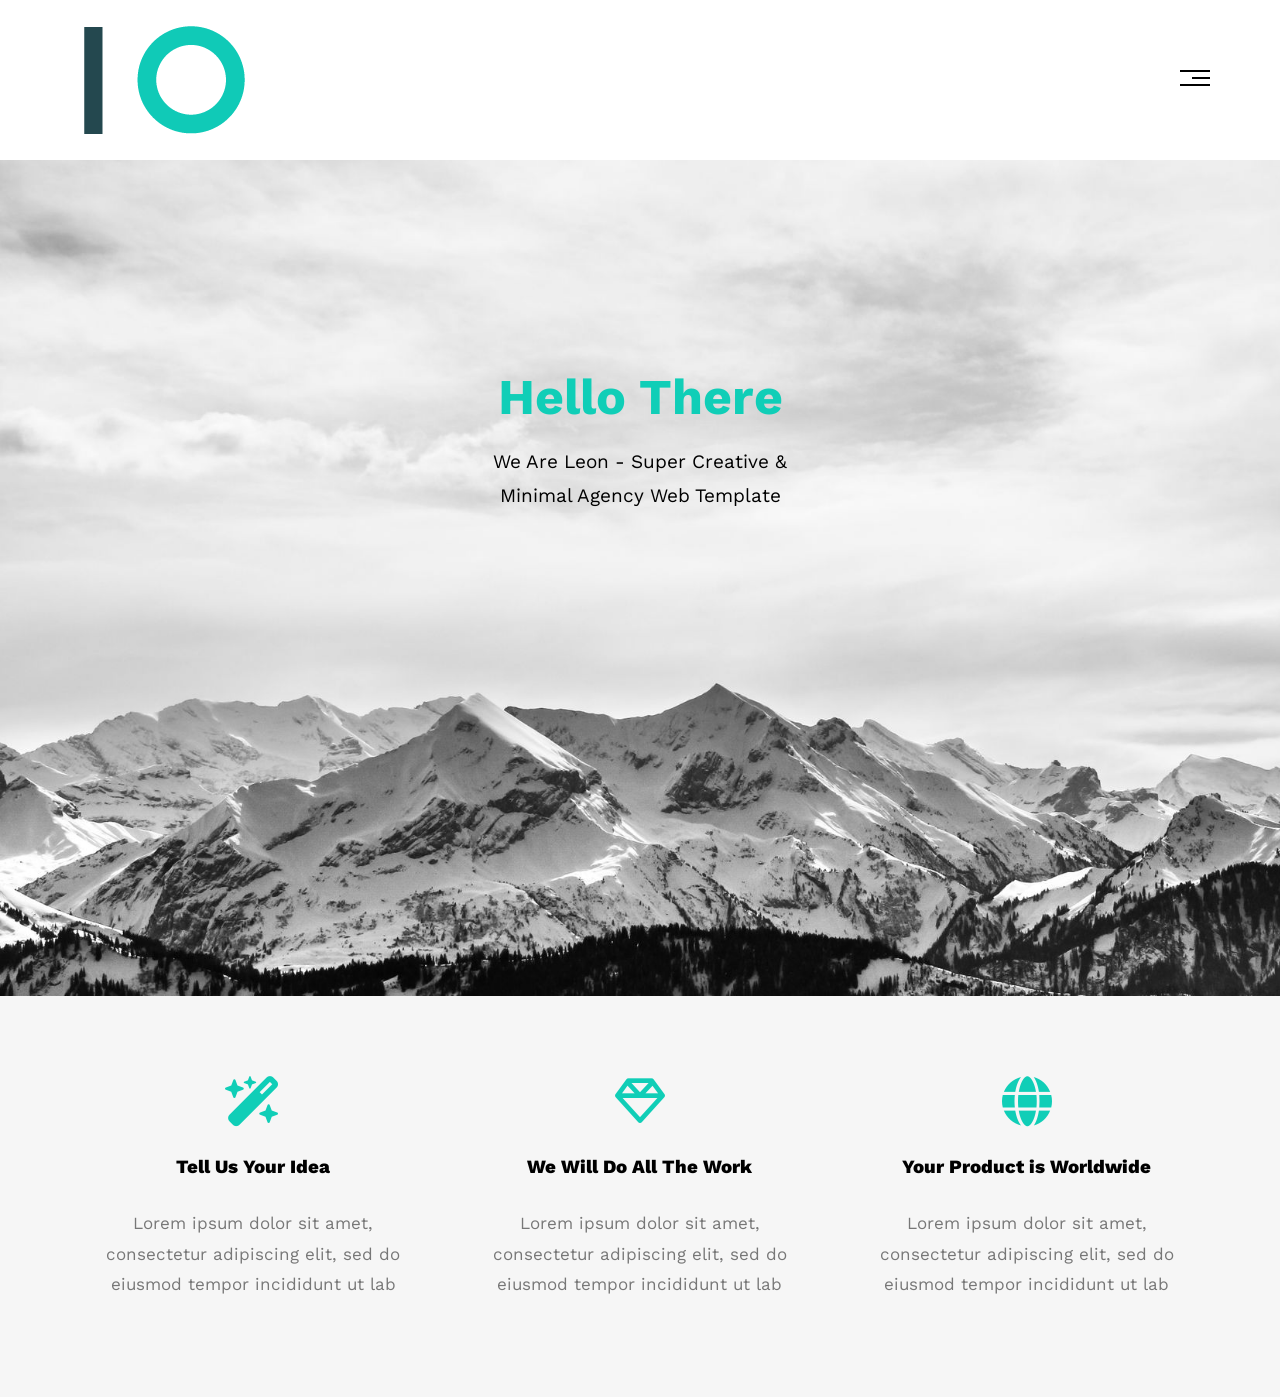
==== index.html @ c34047a3 "Add features" ====
<!DOCTYPE html>
<html lang="en">
<head>
    <meta charset="UTF-8">
    <meta name="viewport" content="width=device-width, initial-scale=1.0">
    <title>leno Template one </title>
    <!--* Main Template css -->
    <link rel="stylesheet" href="css/main.css">
    <!--* Render all elements normalize -->
    <link rel="stylesheet" href="css/normalize.css">
<!-- *  google font -->
    <link rel="preconnect" href="https://fonts.googleapis.com">
    <link rel="preconnect" href="https://fonts.gstatic.com" crossorigin>
    <link href="https://fonts.googleapis.com/css2?family=Work+Sans:ital,wght@0,100..900;1,100..900&display=swap"
        rel="stylesheet">
        <!-- *font awesome library -->
        <!-- <link rel="stylesheet" href="https://ka-f.webawesome.com/webawesome@3.8.0/styles/utilities.css"> -->
        <link rel="stylesheet" href="https://cdnjs.cloudflare.com/ajax/libs/font-awesome/6.5.1/css/all.min.css"
            integrity="sha512-DTOQO9RWCH3ppGqcWaEA1BIZOC6xxalwEsw9c2QQeAIftl+Vegovlnee1c9QX4TctnWMn13TZye+giMm8e2LwA=="
            crossorigin="anonymous" referrerpolicy="no-referrer" />


</head>
<body>
<!--! start header -->
<div class="header">
    <div class="container">
        <img class="logo" src="css/images/logo.png" alt="" >
        <div class="links">
            <span class="icon">
            <span></span>
            <span></span>
            <span></span>
        </span>
        <ul>
            <li><a href="#services">Services</a></li>
            <li><a href="#portfolio">portfolio</a></li>
            <li><a href="#about">About</a></li>
            <li><a href="#contact">Contact</a></li>
        </ul>
        </div>
    </div>
</div>
<!--! end header -->
<!--* start landing section -->
<div class="landing">
    <div class="intro-text">
            <h1>hello there</h1>
            <p>We are Leon - Super Creative & Minimal Agency Web Template</p>
        </div>
    </div>
<!--*end landing section -->
<!--*Start Features -->
<div class="features">
    <div class="container">
    <div class="feat">
        <i class="fa-solid fa-wand-magic-sparkles"></i>
        <h3>Tell Us Your Idea</h3>
        <p>Lorem ipsum dolor sit amet, consectetur adipiscing elit, sed do eiusmod tempor incididunt ut lab</p>
    </div>
    <div class="feat">
        <i class="fa-regular fa-gem"></i>
        <h3>We Will Do All The Work</h3>
        <p>Lorem ipsum dolor sit amet, consectetur adipiscing elit, sed do eiusmod tempor incididunt ut lab</p>
    </div>
    <div class="feat">
        <i class="fa-solid fa-globe"></i>
        <h3>Your Product is Worldwide</h3>
        <p>Lorem ipsum dolor sit amet, consectetur adipiscing elit, sed do eiusmod tempor incididunt ut lab</p>
    </div>
    </div>
</div>

<!--*End Features -->
</body>
</html>
---- css/main.css ----
/** start variables */
:root{
    --main-color: #10ceb7;
}
/** end variables */
/** start global rules */
*{
    -webkit-box-sizing: border-box;
    -moz-box-sizing: border-box;
    box-sizing: border-box;
/* start */
}
body {
    font-family: 'Work Sans', sans-serif;
}

.parent{ background-color: #f0f0f0;}

.container{
    padding-left: 15px;
    padding-right: 15px;
    margin-right: auto;
    margin-left: auto;
}
 /** Small devices  */
@media (min-width: 576px) {
    .container{
        width: 560px;
    }
}
/** Small */
@media (min-width: 768px) {
    .container {
        width: 750px;
    }
}
/* *Medium */
@media (min-width: 992px) {
    .container {
        width: 970px;
    }
}
/* *Large */
@media (min-width: 1200px) {
    .container {
        width: 1170px;}
}
/** end global rules */

/*! start header */
.header{
    padding: 20px 0;
}
.header .container{
    display: flex;
    justify-content: space-between;
    align-items: center;
}
header .logo{
    width: 60px;
    
}
.header .links{
    position: relative;
}
.header .links:hover .icon span:nth-child(2) {
    width: 100%;
}
.header .links .icon {
    width: 30px;
    display: flex;
    flex-wrap: wrap;
    justify-content: flex-end;
    
}
.header .links .icon span{
    background-color: black;
    margin-bottom: 5px;
    height: 2px;
}
.header .links .icon span:first-child {
    width: 100%;
}
.header .links .icon span:nth-child(2) {
    width: 60%;
    transition:0.3s;
    -webkit-transition:0.3s;
    -moz-transition:0.3s;
    -ms-transition:0.3s;
    -o-transition:0.3s;
}
.header .links .icon span:last-child {
    width: 100%;
}
.header .links ul {
list-style: none;
    background: #f6f6f6;
    margin: 0;
    padding: 0;
    position: absolute;
    right: 0;
    min-width: 200px;
    top: calc(100% + 15px);
    display: none;
    z-index: 1;
}
.header .links:hover ul{
    display: block;
}
.header .links ul::before {
    content:"";
border-width: 10px;
border-style: solid;
border-color: transparent transparent #f6f6f6 transparent;
position: absolute;
top: -20px;
right: 5px;
}
.header .links ul a{
    display: block;
    padding: 15px;
    color: #333;
    text-decoration: none;
    transition: 0.3s;
    -webkit-transition: 0.3s;
    -moz-transition: 0.3s;
    -ms-transition: 0.3s;
    -o-transition: 0.3s;
}
.header .links ul a:hover{
    padding-left: 25px;
}
.header .links ul li:not(:last-child) {
    border-bottom: 1px solid #ddd;
}
/*! end header */
/** start landing section */
.landing{
    text-transform: capitalize;
    background-image: url("/css/images/landing1.jpg");
    background-size: cover;
    height: calc(100vh - 64px);
    /* position: relative; */
}
.landing .intro-text{
    position: absolute;
    top: 50%;
    left: 50%;
    transform: translate(-50%,-50%);
    text-align: center;
    width: 320px;
    max-width: 100%;
}
.landing .intro-text h1{
margin:0;
font-size: 50px;
font-weight: bold;
color: var(--main-color);
}
.landing .intro-text p{
    font-size: 19px;
    line-height: 1.8;
}
/** end landing section */

/** Start Features */
.features{
    padding-top: 60px;
    padding-bottom: 60px;
    background-color: #f6f6f6;
}
.features .container{
    display:grid;
    grid-template-columns: repeat(auto-fit, minmax(300px, 1fr));
    gap: 20px;
}
.features .feat{
    padding: 20px;
    text-align: center;
}
.features .feat i{
    font-size: 50px;
    color: var(--main-color);
}
.features .feat h3{
font-weight: 800;
margin: 30px 0;
}
.features .feat p{
    line-height: 1.8;
    color: #777;
    font-size: 17px;
}
/** end Features */
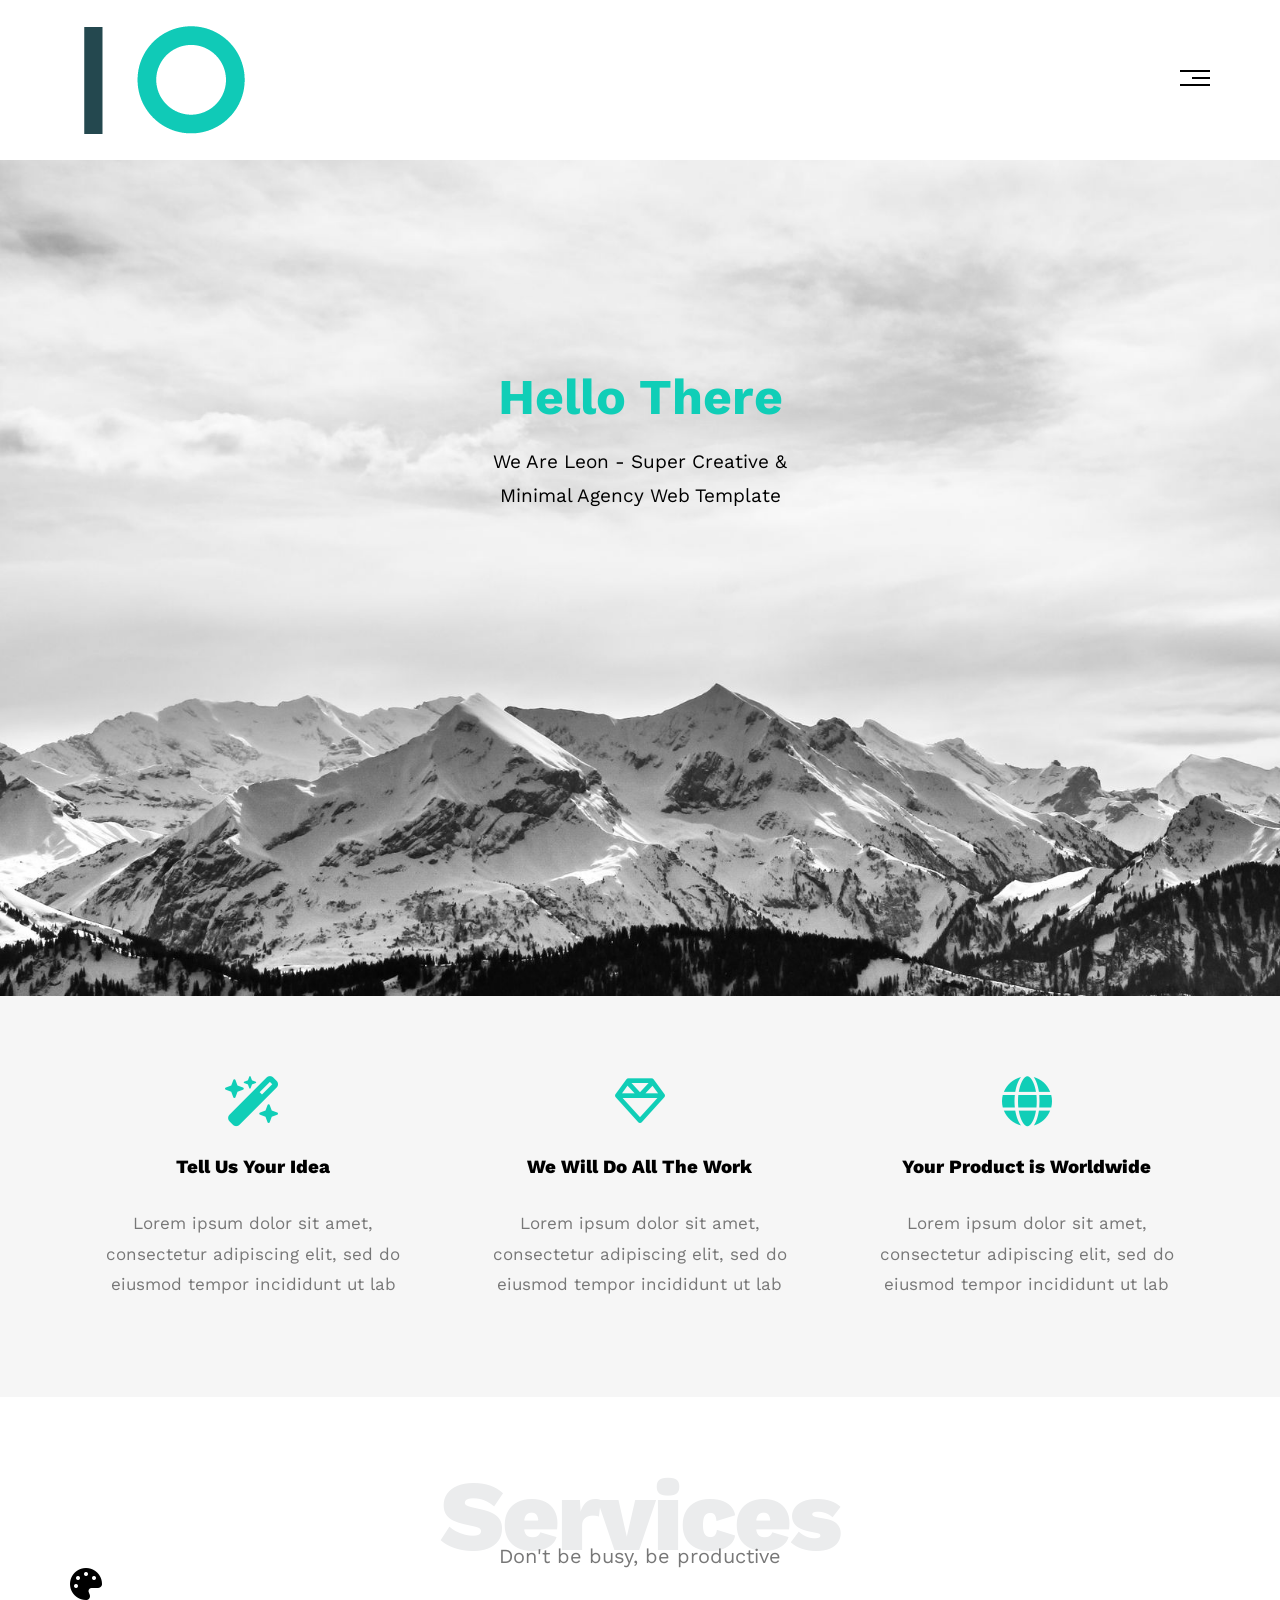
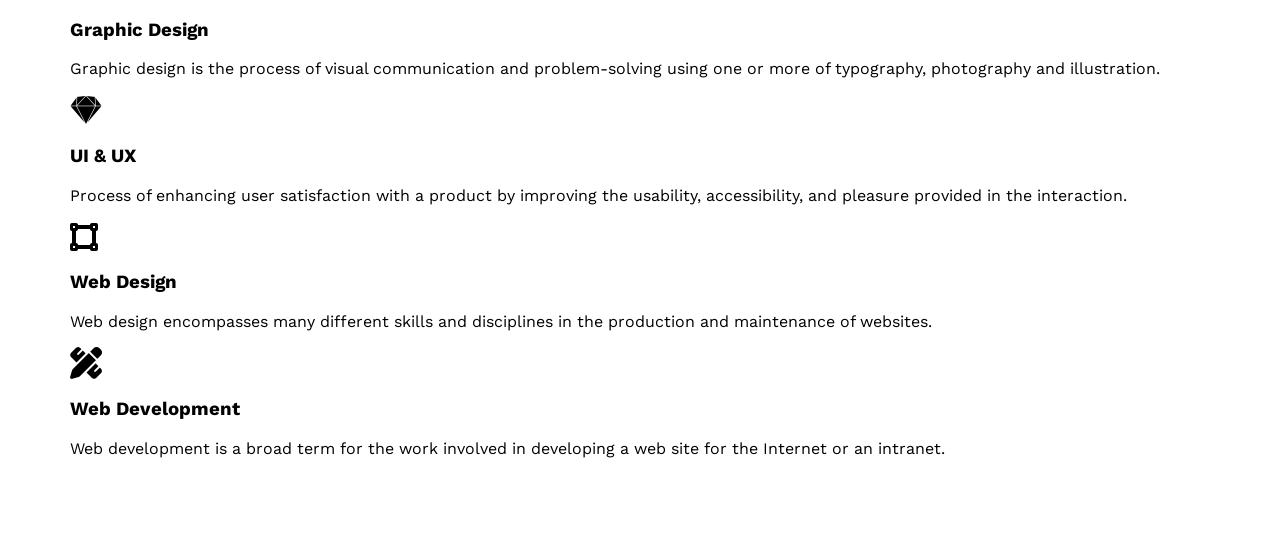
==== commit 1db084b9: "Add services" ====
--- a/index.html
+++ b/index.html
@@ -70,7 +70,69 @@
     </div>
     </div>
 </div>
-
 <!--*End Features -->
+<!-- *start services -->
+ <div class="services">
+    <div class="container">
+        <h2 class="special-heading">Services</h2>
+        <p>Don't be busy, be productive</p>
+        <div class="services-content">
+            <div class="col">
+<!-- Start Service -->
+<div class="srv">
+    <i class="fas fa-palette fa-2x"></i>
+    <div class="text">
+        <h3>Graphic Design</h3>
+        <p>
+            Graphic design is the process of visual communication and problem-solving using one or more of
+            typography, photography and illustration.
+        </p>
+    </div>
+</div>
+<div class="srv">
+    <i class="fab fa-sketch fa-2x"></i>
+    <div class="text">
+        <h3>UI & UX</h3>
+        <p>
+            Process of enhancing user satisfaction with a product by improving the usability, accessibility, and
+            pleasure provided in the interaction.
+        </p>
+    </div>
+</div>
+<!-- End Service -->
+</div>
+<div class="col">
+    <!-- Start Services -->
+    <div class="srv">
+        <i class="fas fa-vector-square fa-2x"></i>
+        <div class="text">
+            <h3>Web Design</h3>
+            <p>
+                Web design encompasses many different skills and disciplines in the production and maintenance of
+                websites.
+            </p>
+        </div>
+    </div>
+    <div class="srv">
+        <i class="fas fa-pencil-ruler fa-2x"></i>
+        <div class="text">
+            <h3>Web Development</h3>
+            <p>
+                Web development is a broad term for the work involved in developing a web site for the Internet or an
+                intranet.
+            </p>
+        </div>
+    </div>
+    <!-- End Services -->
+</div>
+<div class="col">
+    <div class="image image-column">
+        <img decoding="async" src="" alt="" />
+    </div>
+</div>
+</div>
+</div>
+</div>
+<!-- End Services -->
 </body>
 </html>
--- a/css/main.css
+++ b/css/main.css
@@ -134,6 +134,22 @@
     border-bottom: 1px solid #ddd;
 }
 /*! end header */
+/** start components */
+.special-heading{
+color: #ebeced;
+font-size: 100px;
+text-align: center;
+font-weight: 800;
+letter-spacing: -3px;
+margin: 0;  
+}
+.special-heading + p {
+margin:-30px 0 0;
+font-size: 20px;
+text-align: center;
+color: #777;
+}
+/** end components */
 /** start landing section */
 .landing{
     text-transform: capitalize;
@@ -191,4 +207,10 @@
     color: #777;
     font-size: 17px;
 }
-/** end Features */+/** end Features */
+/** start Services */
+.services{
+    padding-top: 60px;
+    padding-bottom: 60px;
+}
+/** end Services */
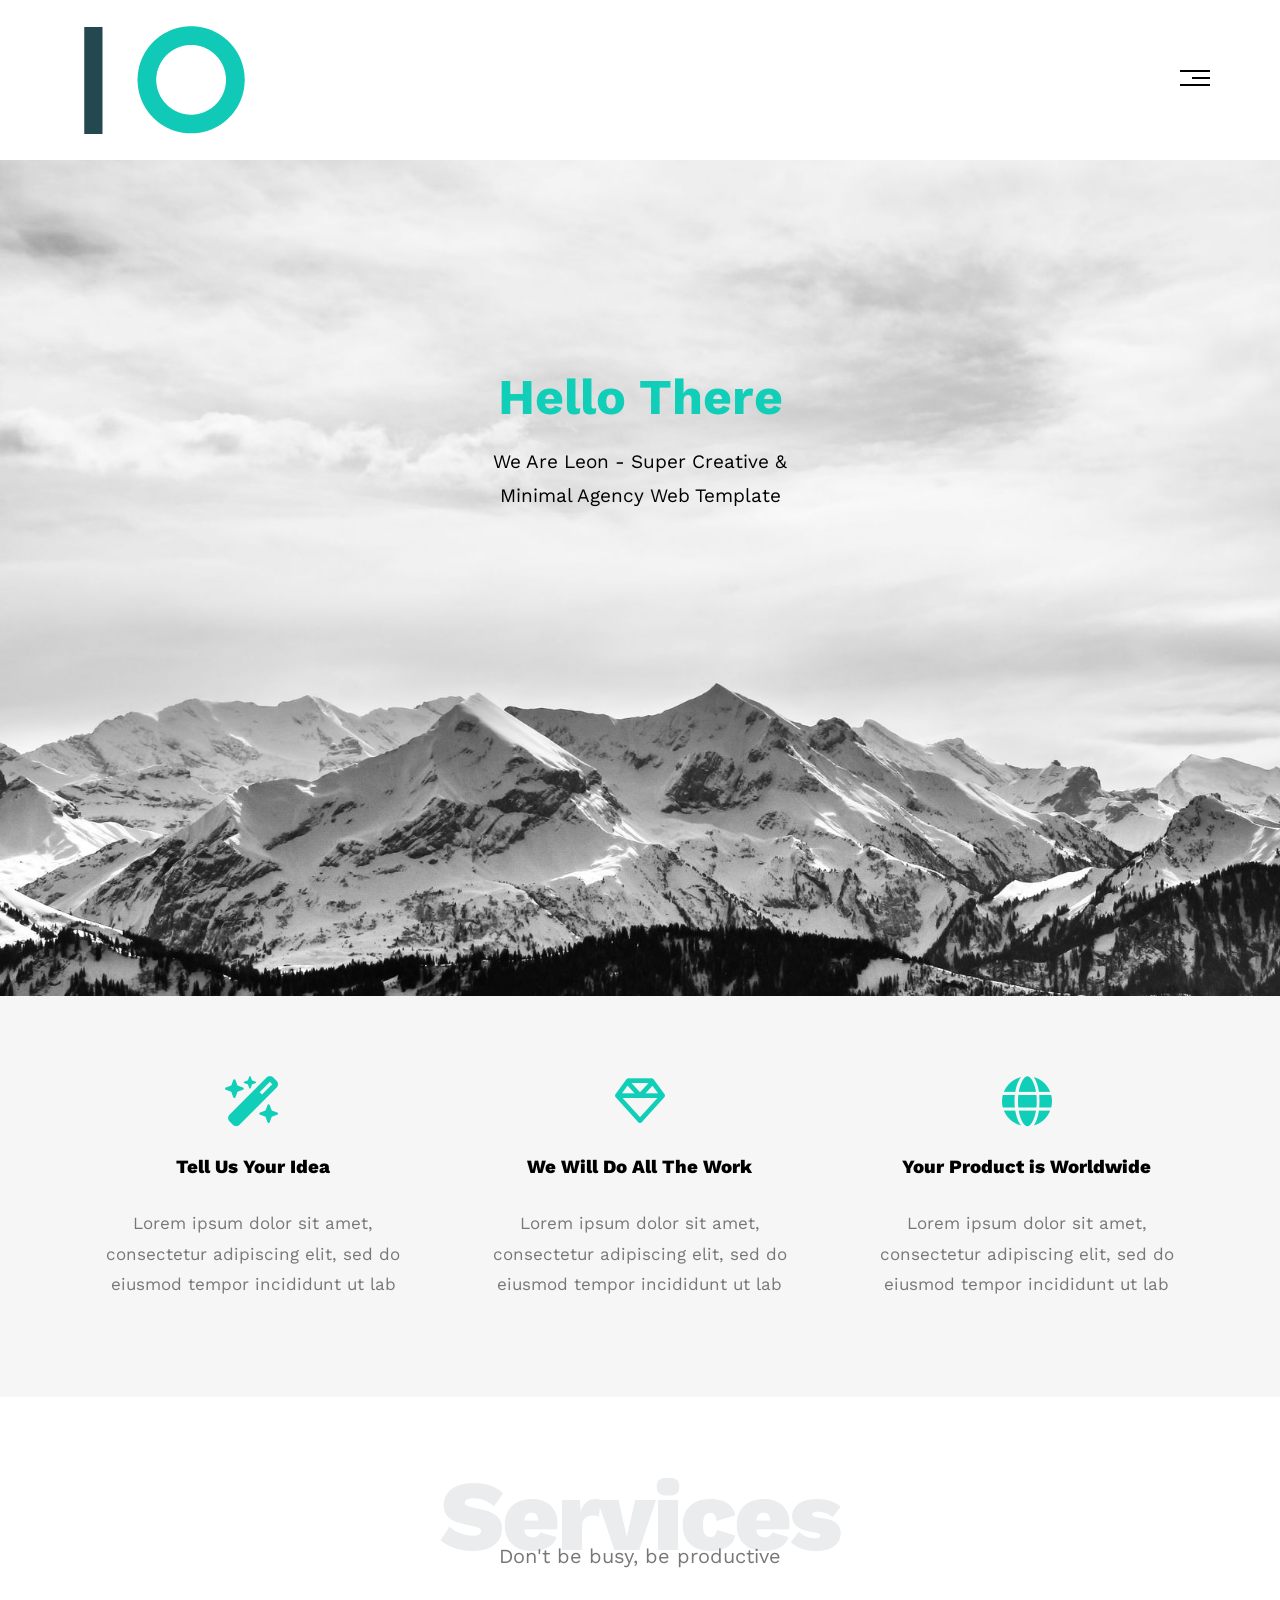
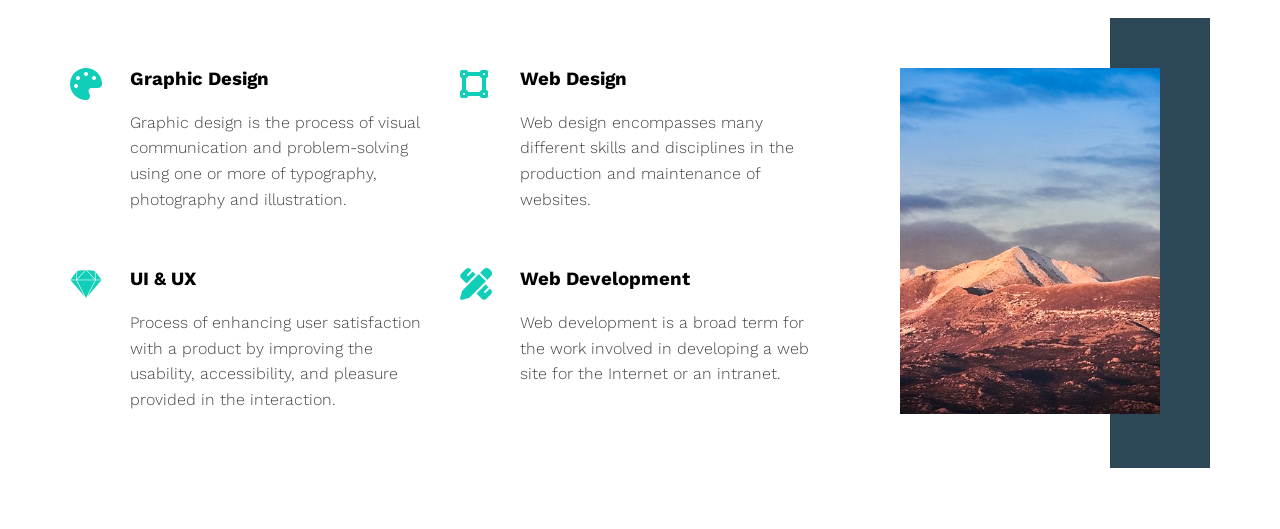
==== commit ebc02570: "services part 2" ====
--- a/index.html
+++ b/index.html
@@ -127,7 +127,7 @@
 </div>
 <div class="col">
     <div class="image image-column">
-        <img decoding="async" src="" alt="" />
+        <img decoding="async" src="css/images/services.jpg" alt="" />
     </div>
 </div>
 </div>
--- a/css/main.css
+++ b/css/main.css
@@ -1,6 +1,7 @@
 /** start variables */
 :root{
     --main-color: #10ceb7;
+    --second-color: #2c4755;
 }
 /** end variables */
 /** start global rules */
@@ -213,4 +214,57 @@
     padding-top: 60px;
     padding-bottom: 60px;
 }
+.services .services-content {
+    display: grid;
+    grid-template-columns: repeat(auto-fill, minmax(300px, 1fr));
+    grid-gap: 30px;
+    margin-top: 100px;
+}
+.services .services-content .srv {
+    display: flex;
+    margin-bottom: 40px;
+}
+@media (max-width: 767px) {
+    .services .services-content .srv {
+    flex-direction: column;
+    text-align: center;
+    }
+}
+.services .services-content .srv i {
+    color: var(--main-color);
+    flex-basis: 60px;
+}
+.services .services-content .srv .text {
+    flex: 1;
+}
+.services .services-content .srv .text h3 {
+    margin: 0 0 20px;
+}
+.services .services-content .srv .text p {
+    color: #444;
+    font-weight: 300;
+    line-height: 1.6;
+}
+.services .services-content .image {
+    text-align: center;
+    position: relative;
+}
+.services .services-content .image::before {
+    content: "";
+    background-color: var(--second-color);
+    width: 100px;
+    height: calc(100% + 100px);
+    top: -50px;
+    position: absolute;
+    right: 0;
+    z-index: -1;
+}
+.services .services-content .image img {
+    width: 260px;
+}
+@media (max-width: 1199px) {
+    .image-column {
+    display: none;
+    }
+}
 /** end Services */
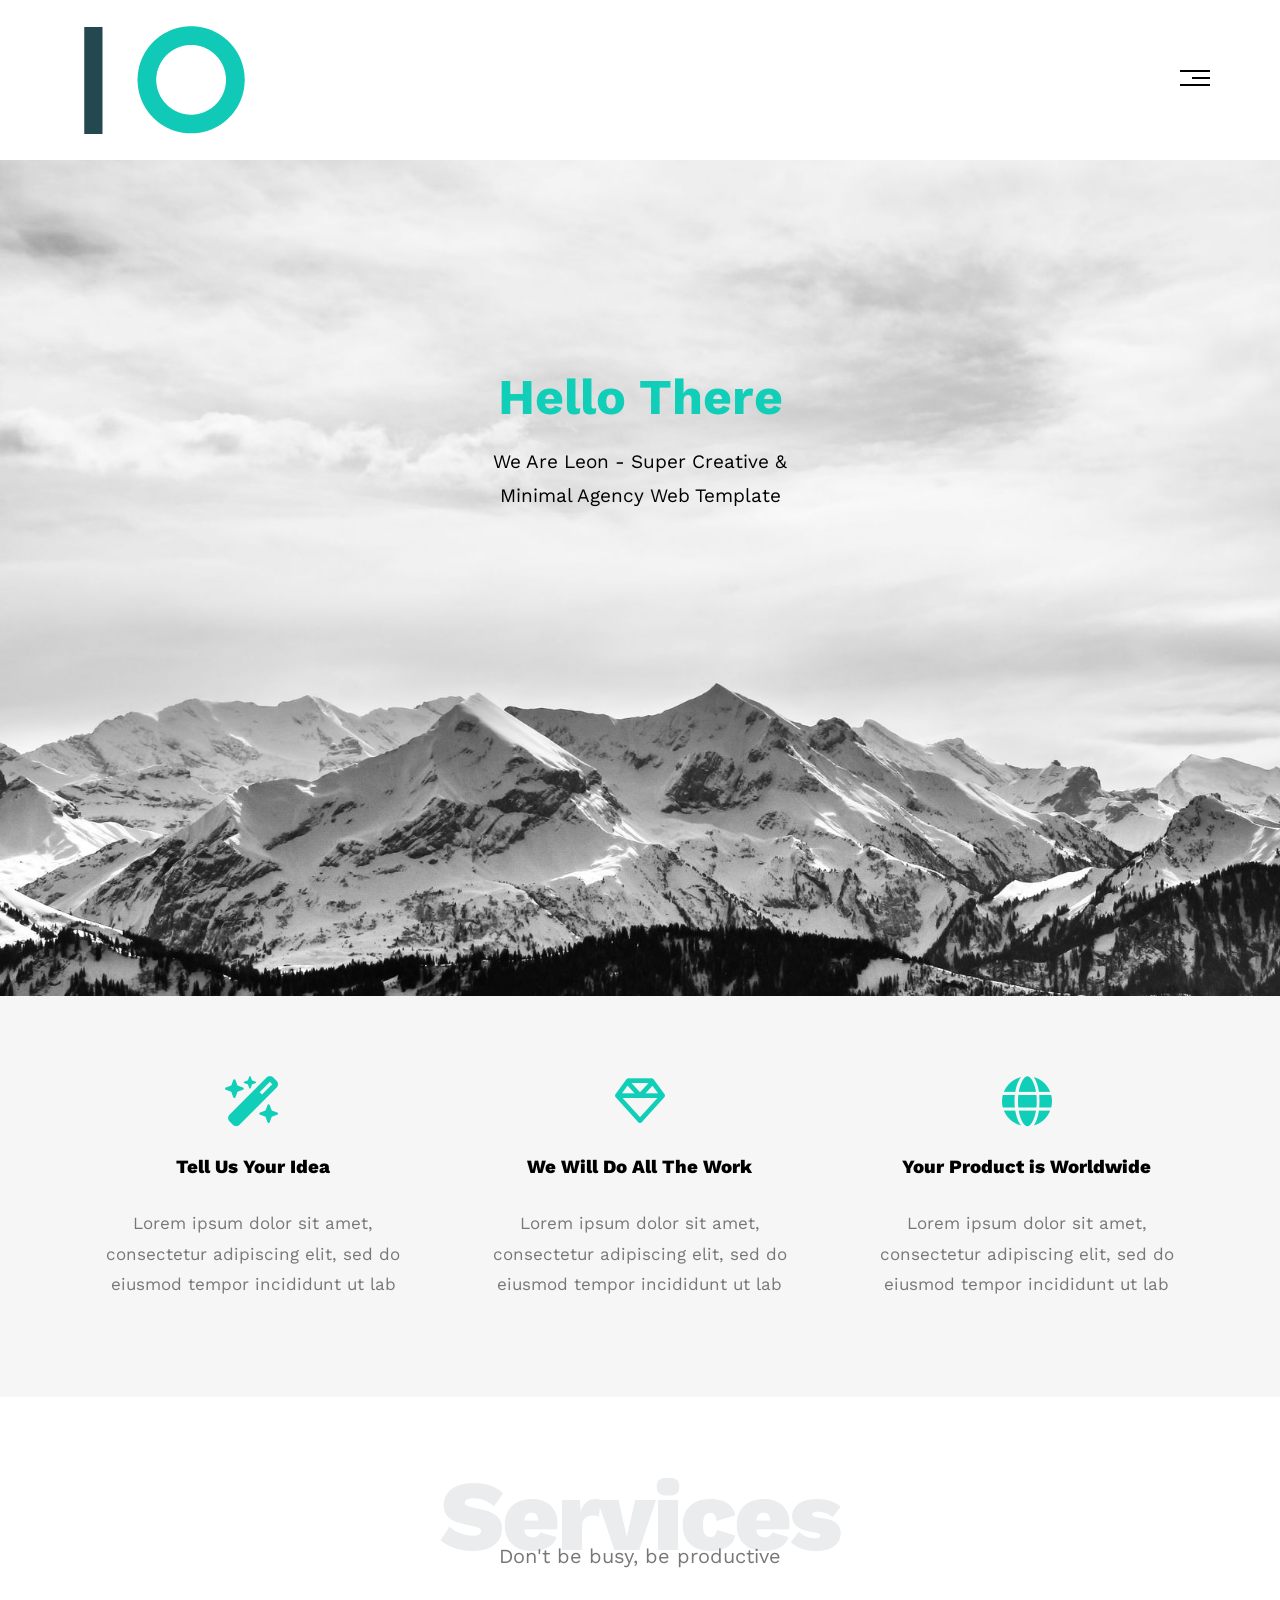
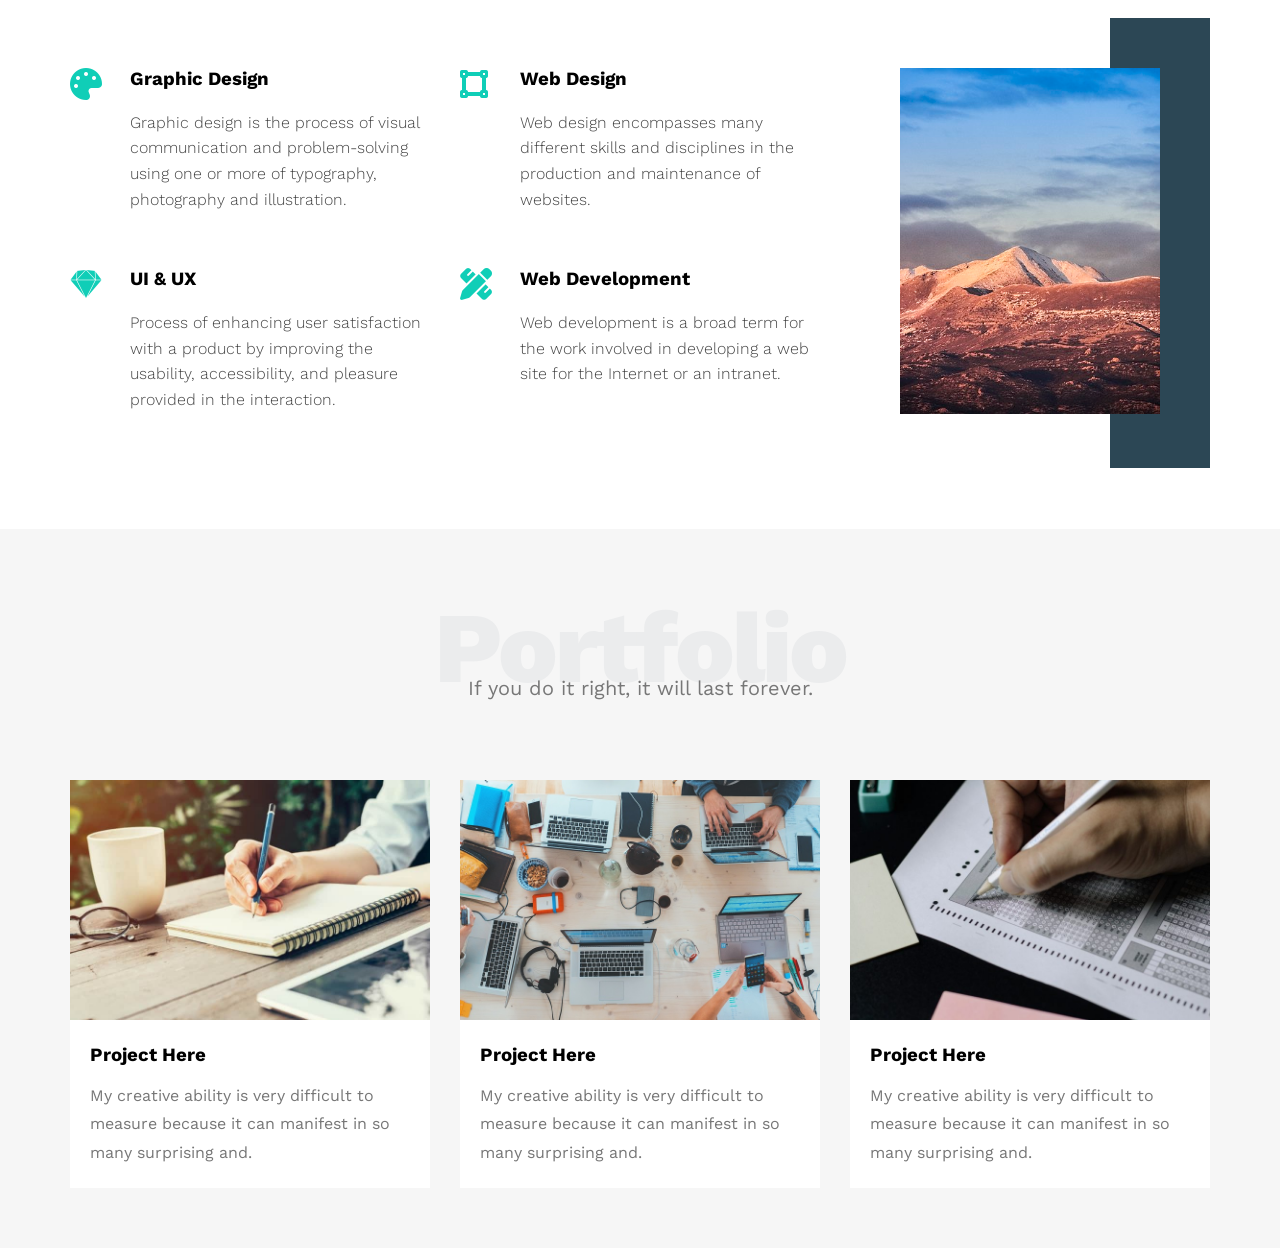
==== commit b47f074e: "Add Portfolio" ====
--- a/index.html
+++ b/index.html
@@ -72,7 +72,7 @@
 </div>
 <!--*End Features -->
 <!-- *start services -->
- <div class="services">
+    <div class="services">
     <div class="container">
         <h2 class="special-heading">Services</h2>
         <p>Don't be busy, be productive</p>
@@ -133,6 +133,42 @@
 </div>
 </div>
 </div>
-<!-- End Services -->
+<!--* End Services -->
+
+<!--* start portfolio -->
+<div class="portfolio" id="portfolio">
+    <div class="container">
+        <h2 class="special-heading">Portfolio</h2>
+        <p>If you do it right, it will last forever.</p>
+        <div class="portfolio-content">
+            <div class="card">
+                <img decoding="async" src="css/images/portfolio-1.jpg" alt="" />
+                <div class="info">
+                    <h3>Project Here</h3>
+                    <p>My creative ability is very difficult to measure because it can manifest in so many surprising
+                        and.</p>
+                </div>
+            </div>
+            <div class="card">
+                <img decoding="async" src="css/images/portfolio-2.jpg" alt="" />
+                <div class="info">
+                    <h3>Project Here</h3>
+                    <p>My creative ability is very difficult to measure because it can manifest in so many surprising
+                        and.</p>
+                </div>
+            </div>
+            <div class="card">
+                <img decoding="async" src="css/images/portfolio-3.jpg" alt="" />
+                <div class="info">
+                    <h3>Project Here</h3>
+                    <p>My creative ability is very difficult to measure because it can manifest in so many surprising
+                        and.</p>
+                </div>
+            </div>
+        </div>
+    </div>
+</div>
+<!--* End portfolio -->
+
 </body>
 </html>
--- a/css/main.css
+++ b/css/main.css
@@ -2,6 +2,8 @@
 :root{
     --main-color: #10ceb7;
     --second-color: #2c4755;
+    --second-padding: 60px;
+    --second-background: #f6f6f6;
 }
 /** end variables */
 /** start global rules */
@@ -182,9 +184,9 @@
 
 /** Start Features */
 .features{
-    padding-top: 60px;
-    padding-bottom: 60px;
-    background-color: #f6f6f6;
+    padding-top: var(--second-padding);
+    padding-bottom: var(--second-padding);
+    background-color: var(--second-background);
 }
 .features .container{
     display:grid;
@@ -211,8 +213,8 @@
 /** end Features */
 /** start Services */
 .services{
-    padding-top: 60px;
-    padding-bottom: 60px;
+    padding-top: var(--second-padding);
+    padding-bottom: var(--second-padding);
 }
 .services .services-content {
     display: grid;
@@ -267,4 +269,35 @@
     display: none;
     }
 }
-/** end Services */+/** end Services */
+
+/* *start Portfolio */
+.portfolio {
+    padding-top: var(--second-padding);
+    padding-bottom: var(--second-padding);
+    background-color: var(--second-background);
+}
+.portfolio .portfolio-content {
+    display: grid;
+    grid-template-columns: repeat(auto-fit, minmax(300px, 1fr));
+    gap: 30px;
+    margin-top: 80px;
+}
+.portfolio .card{
+    background-color:white;
+}
+.portfolio  .portfolio-content .card  img{
+    max-width: 100%;
+}
+.portfolio  .portfolio-content .card  .info{
+    padding: 20px;
+}
+.portfolio  .portfolio-content .card  .info h3{
+    margin: 0 ;
+}
+.portfolio  .portfolio-content .card  .info p{
+    color: #777;
+    line-height: 1.8;
+    margin-bottom: 0;
+}
+/* * end Portfolio */
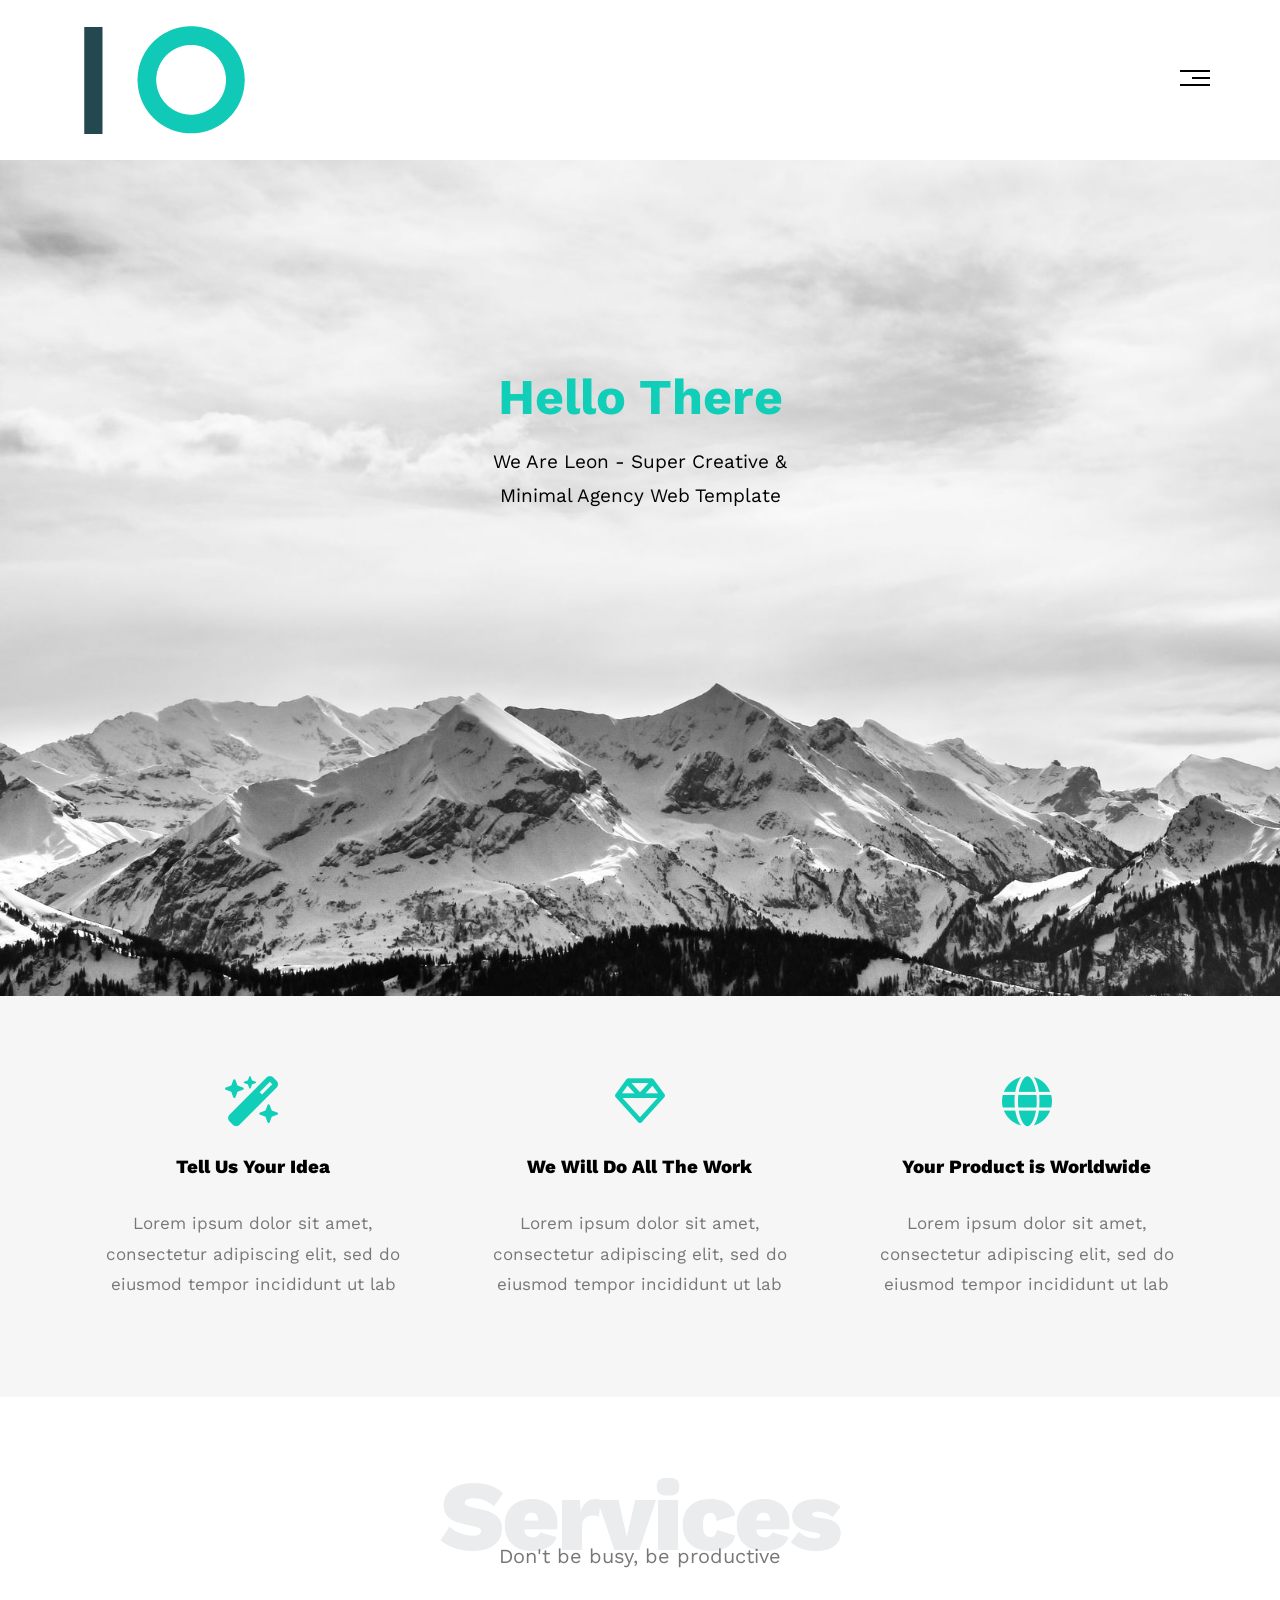
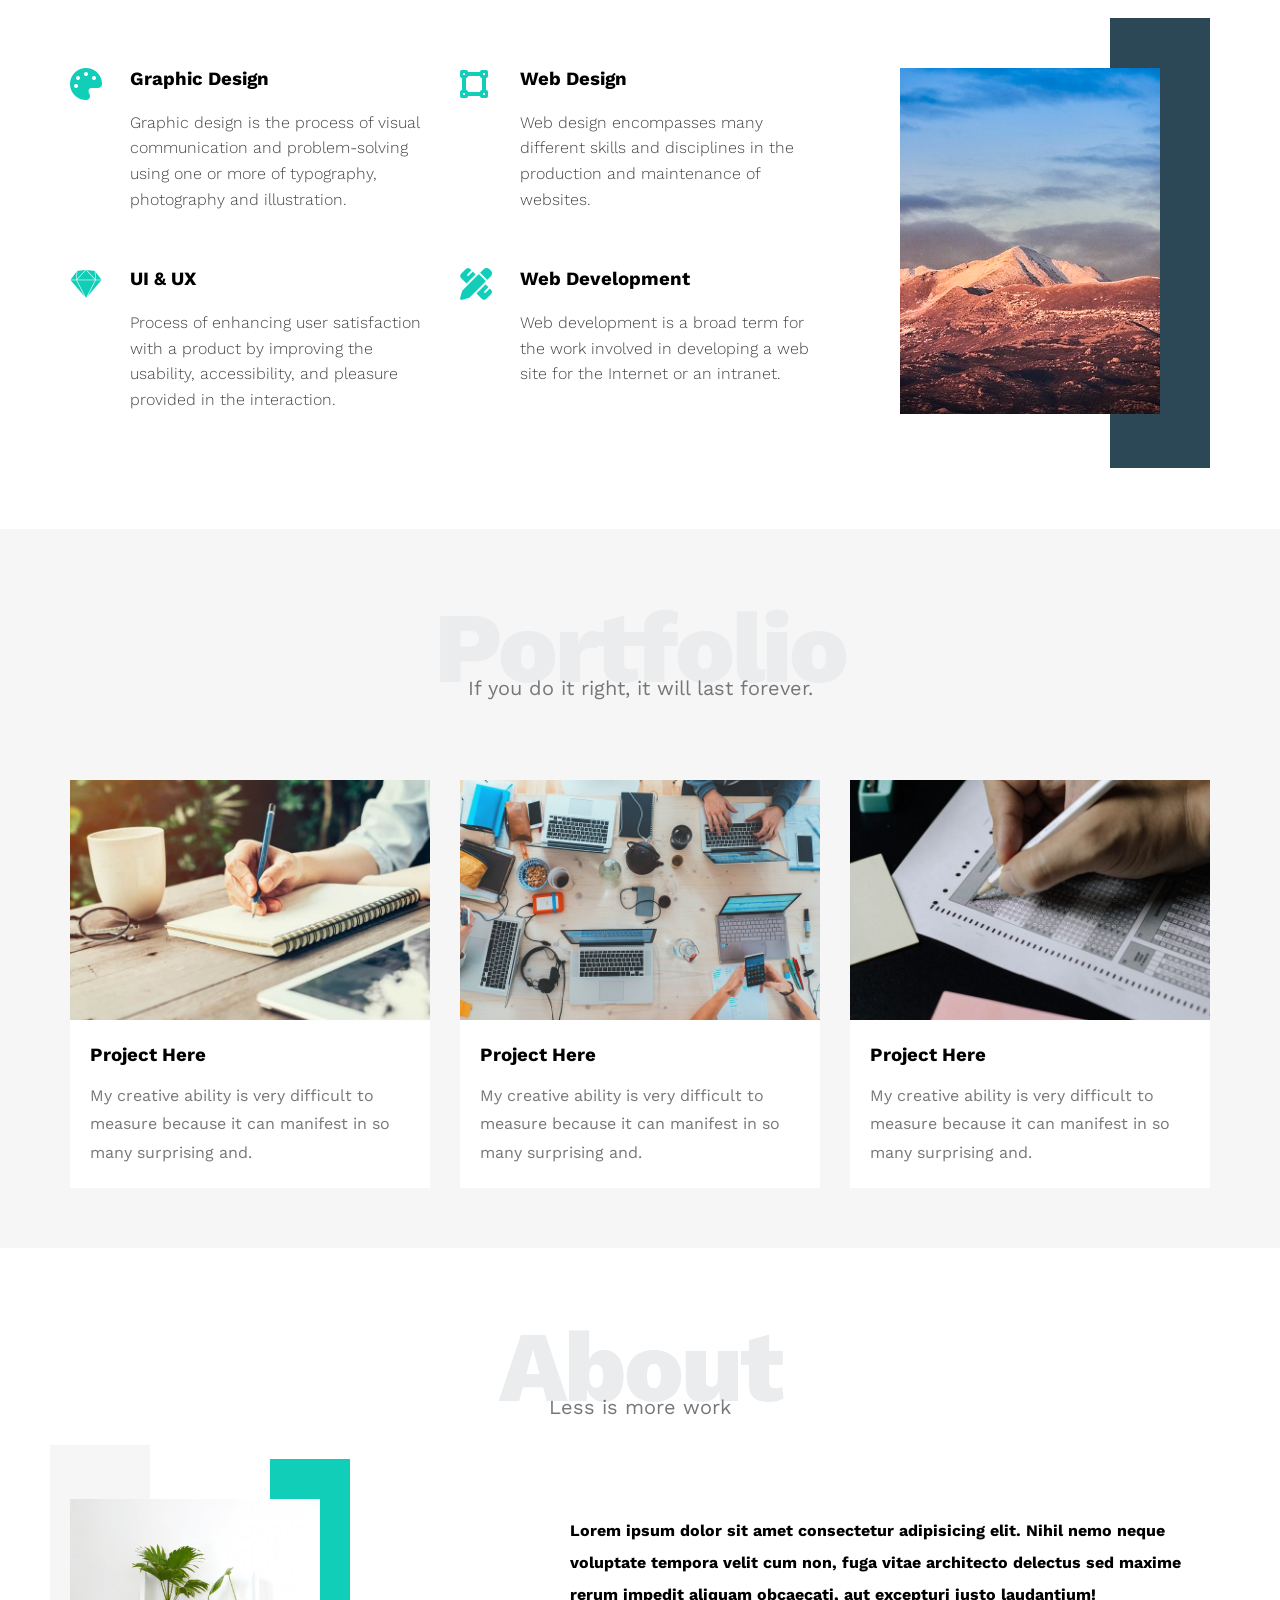
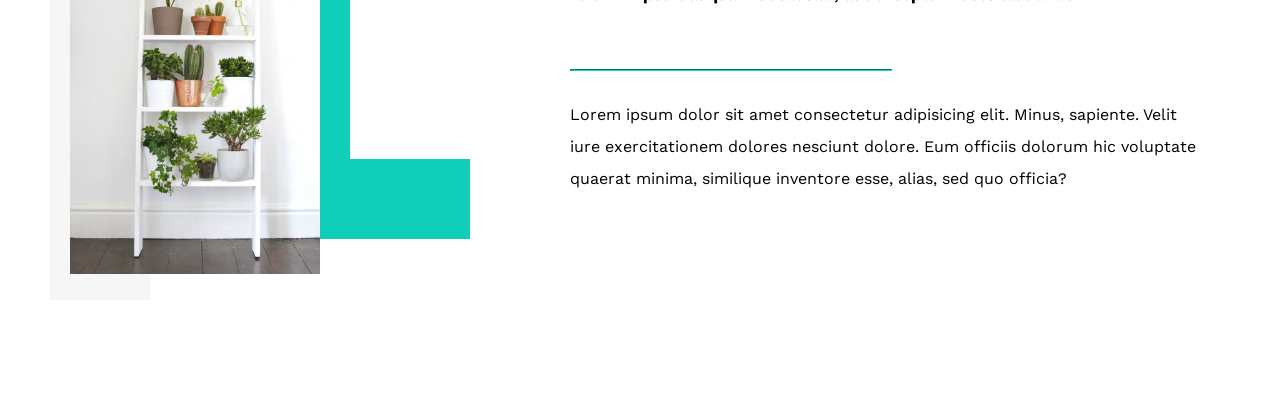
==== commit d2b69833: "Add about" ====
--- a/index.html
+++ b/index.html
@@ -169,6 +169,30 @@
     </div>
 </div>
 <!--* End portfolio -->
-
+<!--* start About -->
+<div class="about">
+    <div class="container">
+        <h2 class="special-heading">About</h2>
+        <p>Less is more work</p>
+        <div class="about-content">
+            <div class="image">
+                <img src="css/images/about.jpg " alt="">
+            </div>
+            <div class="text">
+    <p>
+        Lorem ipsum dolor sit amet consectetur adipisicing elit. Nihil nemo neque voluptate tempora velit cum non,
+        fuga vitae architecto delectus sed maxime rerum impedit aliquam obcaecati, aut excepturi iusto laudantium!
+    </p>
+    <hr/>
+    <p>
+        Lorem ipsum dolor sit amet consectetur adipisicing elit. Minus, sapiente. Velit iure exercitationem
+        dolores nesciunt dolore. Eum officiis dolorum hic voluptate quaerat minima, similique inventore esse,
+        alias, sed quo officia?
+    </p>
+            </div>
+</div>
+</div>
+</div>
+<!--* End About -->
 </body>
 </html>
--- a/css/main.css
+++ b/css/main.css
@@ -181,7 +181,6 @@
     line-height: 1.8;
 }
 /** end landing section */
-
 /** Start Features */
 .features{
     padding-top: var(--second-padding);
@@ -300,4 +299,80 @@
     line-height: 1.8;
     margin-bottom: 0;
 }
-/* * end Portfolio */+/* * end Portfolio */
+/* * start About */
+.about{
+    padding-top: var(--second-padding);
+    padding-bottom: calc(var(--second-padding) + 60px);
+}
+.about .about-content {
+        margin-top: 80px;
+        display: flex;
+        flex-wrap: wrap;
+        justify-content: space-between;
+}
+@media (max-width: 991px) {
+    .about .about-content {
+        flex-direction: column;
+        align-items: center;
+    }
+}
+.about .image{
+    position: relative;
+    width: 250px;
+    height: 375px;
+}
+@media (max-width: 991px) {
+    .about .image{
+        margin: 0 auto 60px;
+    }
+}
+.about .image img{
+max-width: 100%;
+}
+.about .image::before {
+    content: "";
+        content: "";
+            background-color: var(--second-background);
+            position: absolute;
+            width: 100px;
+            height: calc(100% + 80px);
+            top: -54px;
+            left: -20px;
+            z-index: -1;
+}
+.about .image::after {
+top: -40px;
+    content: "";
+    position: absolute;
+    width: 120px;
+    height: 300px;
+    border-left: 80px solid var(--main-color);
+    border-bottom: 80px solid var(--main-color);
+    z-index: -1;
+    right: -150px;
+}
+@media (max-width: 991px) {
+    .about .image::before,
+    .about .image::after{
+    display: none;
+    }
+}
+.about .text{
+    flex-basis: calc(100% - 500px);
+}
+
+.about .text p:first-of-type {
+    font-weight: bold;
+    line-height: 2;
+    margin-bottom: 50px;
+}
+.about .text hr{
+   width: 50%;
+   display: inline-block;
+border-color: var(--main-color);
+}
+.about .text p:last-of-type {
+    line-height: 2;
+}
+/* * end About */
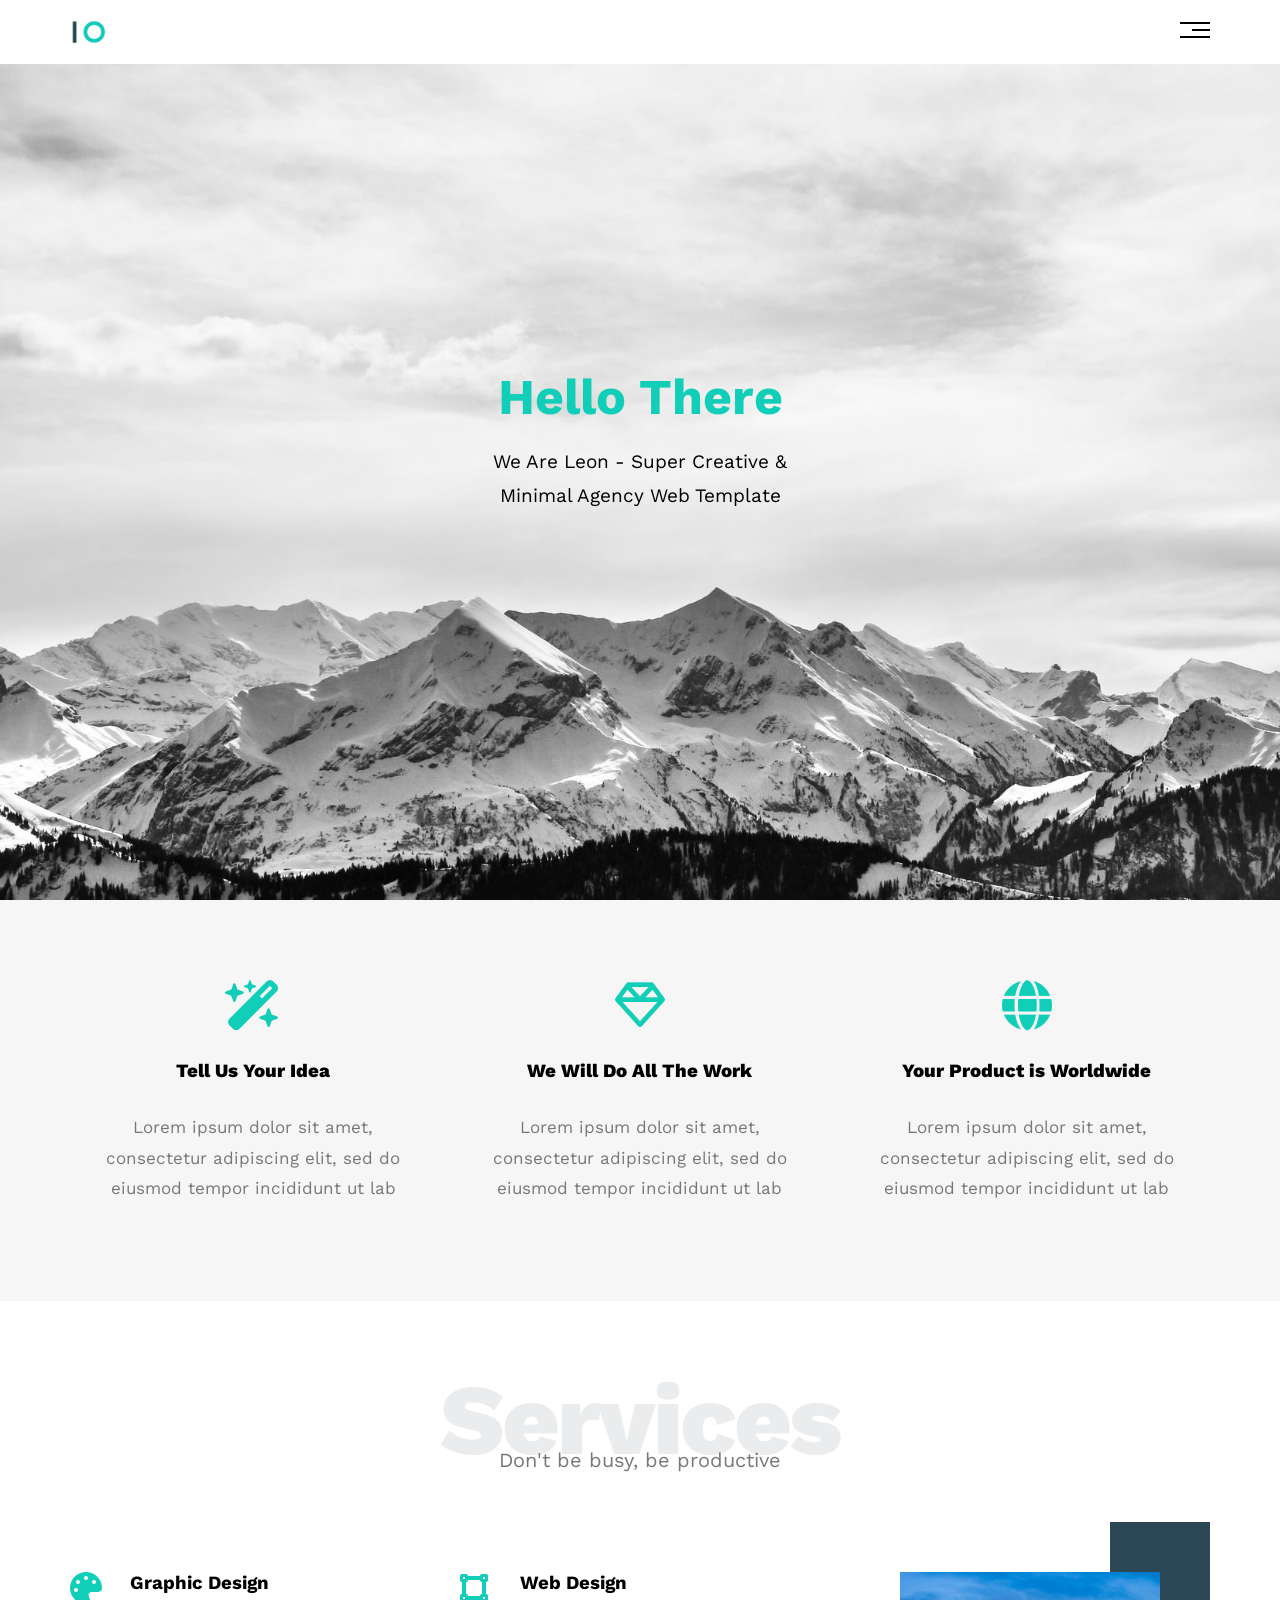
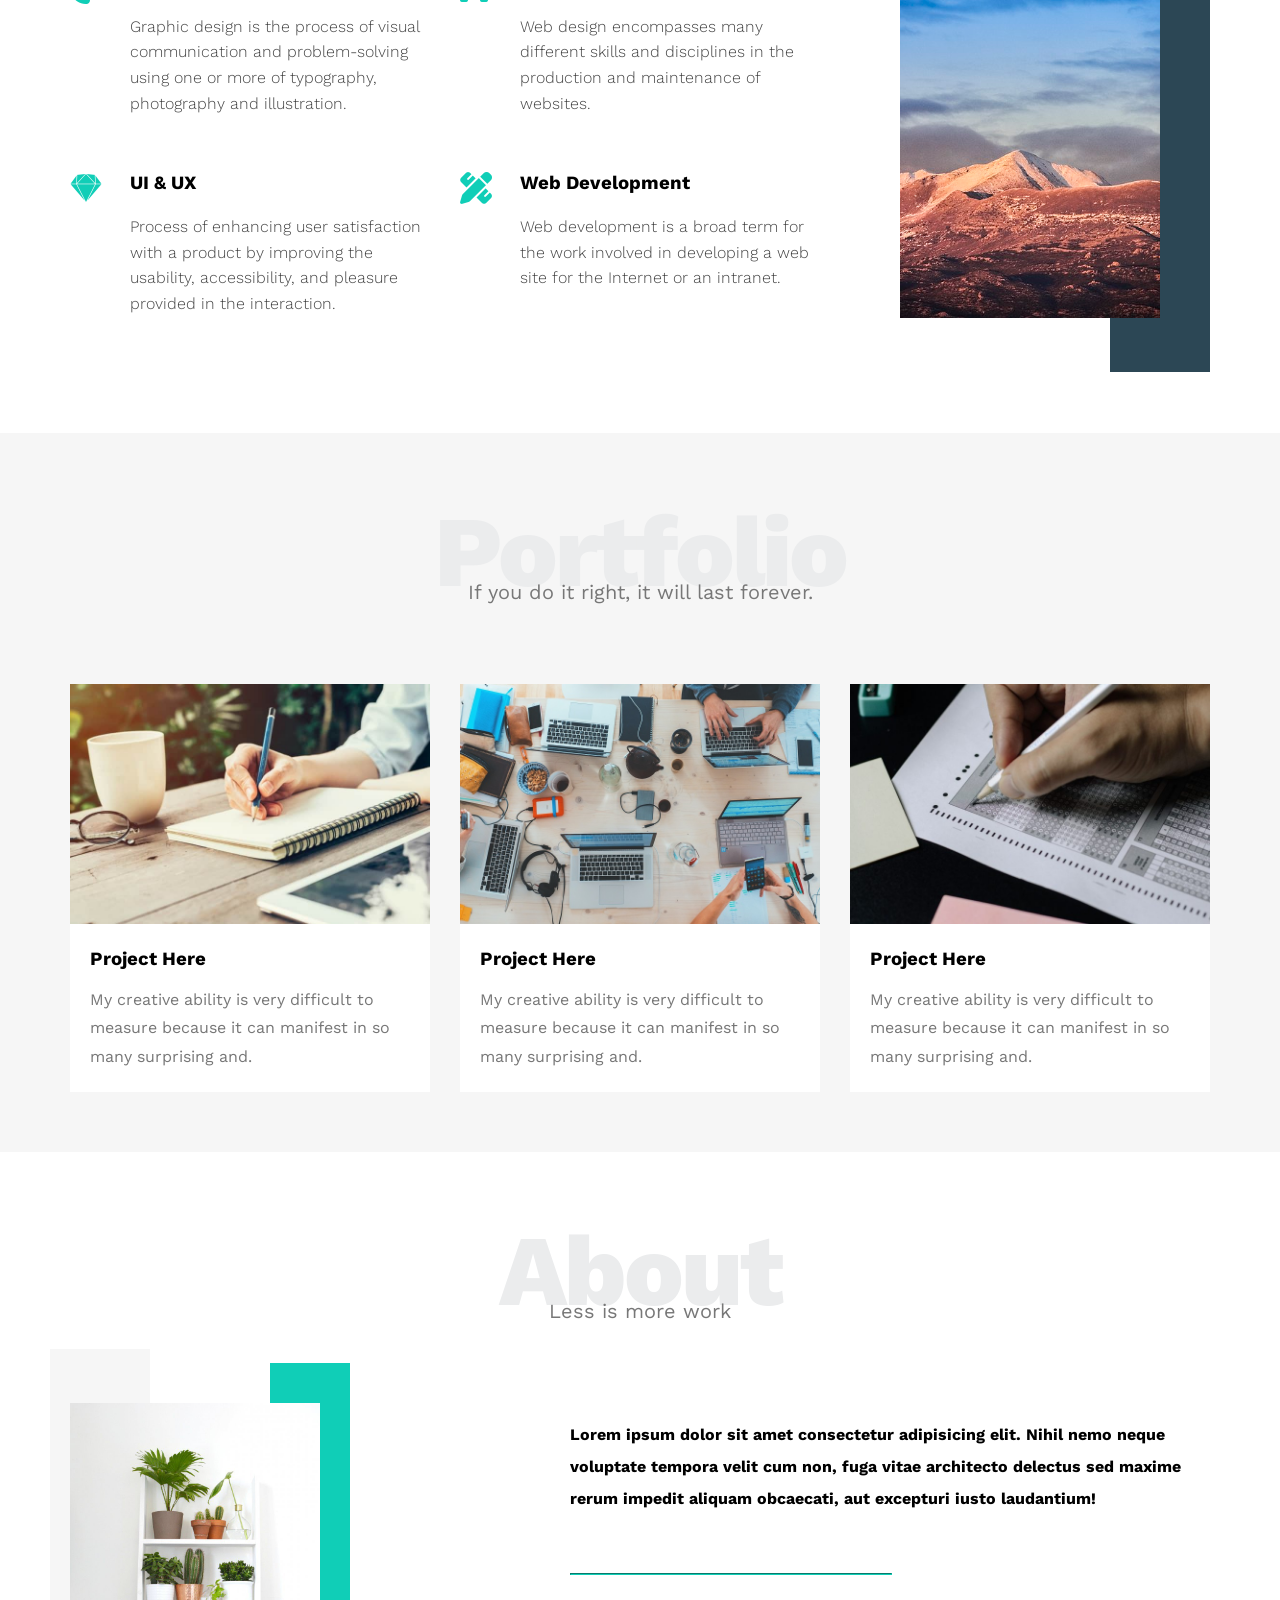
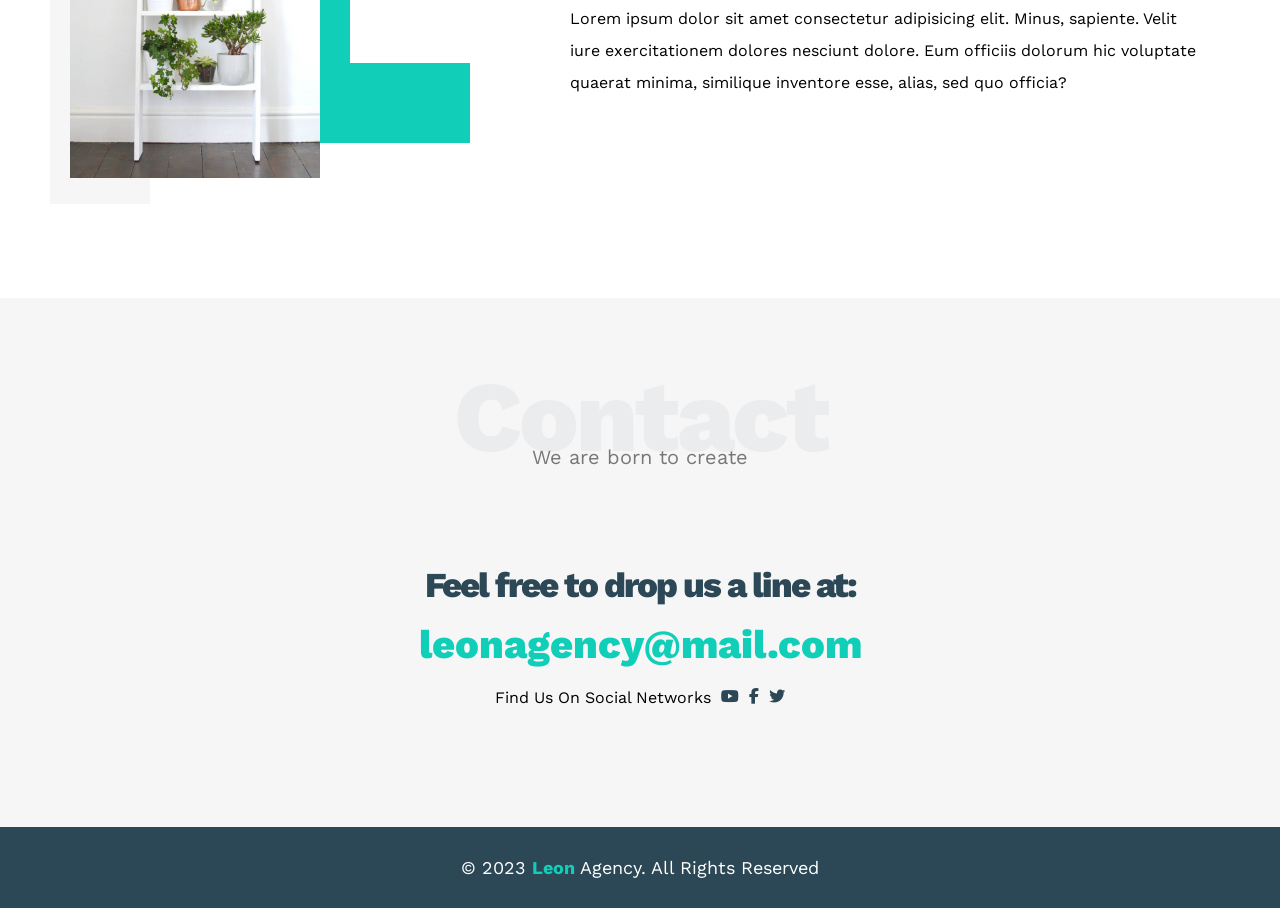
==== commit 5d8ee267: "Add Footer" ====
--- a/index.html
+++ b/index.html
@@ -8,70 +8,67 @@
     <link rel="stylesheet" href="css/main.css">
     <!--* Render all elements normalize -->
     <link rel="stylesheet" href="css/normalize.css">
-<!-- *  google font -->
+    <!-- *  google font -->
     <link rel="preconnect" href="https://fonts.googleapis.com">
     <link rel="preconnect" href="https://fonts.gstatic.com" crossorigin>
     <link href="https://fonts.googleapis.com/css2?family=Work+Sans:ital,wght@0,100..900;1,100..900&display=swap"
         rel="stylesheet">
-        <!-- *font awesome library -->
-        <!-- <link rel="stylesheet" href="https://ka-f.webawesome.com/webawesome@3.8.0/styles/utilities.css"> -->
-        <link rel="stylesheet" href="https://cdnjs.cloudflare.com/ajax/libs/font-awesome/6.5.1/css/all.min.css"
-            integrity="sha512-DTOQO9RWCH3ppGqcWaEA1BIZOC6xxalwEsw9c2QQeAIftl+Vegovlnee1c9QX4TctnWMn13TZye+giMm8e2LwA=="
-            crossorigin="anonymous" referrerpolicy="no-referrer" />
-
-
+    <!-- *font awesome library -->
+    <link rel="stylesheet" href="https://cdnjs.cloudflare.com/ajax/libs/font-awesome/6.5.1/css/all.min.css"
+        integrity="sha512-DTOQO9RWCH3ppGqcWaEA1BIZOC6xxalwEsw9c2QQeAIftl+Vegovlnee1c9QX4TctnWMn13TZye+giMm8e2LwA=="
+        crossorigin="anonymous" referrerpolicy="no-referrer" />
 </head>
 <body>
-<!--! start header -->
-<div class="header">
-    <div class="container">
-        <img class="logo" src="css/images/logo.png" alt="" >
-        <div class="links">
-            <span class="icon">
-            <span></span>
-            <span></span>
-            <span></span>
-        </span>
-        <ul>
-            <li><a href="#services">Services</a></li>
-            <li><a href="#portfolio">portfolio</a></li>
-            <li><a href="#about">About</a></li>
-            <li><a href="#contact">Contact</a></li>
-        </ul>
-        </div>
-    </div>
-</div>
-<!--! end header -->
-<!--* start landing section -->
-<div class="landing">
+    <!--! start header -->
+    <div class="header">
+    <div class="container">
+    <img class="logo" src="css/images/logo.png" alt="" >
+    <div class="links">
+    <span class="icon">
+    <span></span>
+    <span></span>
+    <span></span>
+    </span>
+    <ul>
+    <li><a href="#services">Services</a></li>
+    <li><a href="#portfolio">portfolio</a></li>
+    <li><a href="#about">About</a></li>
+    <li><a href="#contact">Contact</a></li>
+    </ul>
+    </div>
+    </div>
+    </div>
+    <!--! end header -->
+    <!--* start landing section -->
+    <div class="landing">
     <div class="intro-text">
-            <h1>hello there</h1>
-            <p>We are Leon - Super Creative & Minimal Agency Web Template</p>
-        </div>
-    </div>
-<!--*end landing section -->
-<!--*Start Features -->
-<div class="features">
+    <h1>hello there</h1>
+    <p>We are Leon - Super Creative & Minimal Agency Web Template</p>
+    </div>
+    </div>
+    <!--*end landing section -->
+    <!--*Start Features -->
+    <div class="features">
     <div class="container">
     <div class="feat">
-        <i class="fa-solid fa-wand-magic-sparkles"></i>
-        <h3>Tell Us Your Idea</h3>
-        <p>Lorem ipsum dolor sit amet, consectetur adipiscing elit, sed do eiusmod tempor incididunt ut lab</p>
+    <i class="fa-solid fa-wand-magic-sparkles"></i>
+    <h3>Tell Us Your Idea</h3>
+    <p>Lorem ipsum dolor sit amet, consectetur adipiscing elit, sed do eiusmod tempor incididunt ut lab</p>
     </div>
     <div class="feat">
-        <i class="fa-regular fa-gem"></i>
-        <h3>We Will Do All The Work</h3>
-        <p>Lorem ipsum dolor sit amet, consectetur adipiscing elit, sed do eiusmod tempor incididunt ut lab</p>
+    <i class="fa-regular fa-gem"></i>
+    <h3>We Will Do All The Work</h3>
+    <p>Lorem ipsum dolor sit amet, consectetur adipiscing elit, sed do eiusmod tempor incididunt ut lab</p>
     </div>
     <div class="feat">
-        <i class="fa-solid fa-globe"></i>
-        <h3>Your Product is Worldwide</h3>
-        <p>Lorem ipsum dolor sit amet, consectetur adipiscing elit, sed do eiusmod tempor incididunt ut lab</p>
-    </div>
-    </div>
-</div>
-<!--*End Features -->
-<!-- *start services -->
+    <i class="fa-solid fa-globe"></i>
+    <h3>Your Product is Worldwide</h3>
+    <p>Lorem ipsum dolor sit amet, consectetur adipiscing elit, sed do eiusmod tempor incididunt ut lab</p>
+    </div>
+    </div>
+    </div>
+    <!--*End Features -->
+    <!-- *start services -->
     <div class="services">
     <div class="container">
         <h2 class="special-heading">Services</h2>
@@ -131,43 +128,42 @@
     </div>
 </div>
 </div>
-</div>
-</div>
-<!--* End Services -->
-
-<!--* start portfolio -->
-<div class="portfolio" id="portfolio">
-    <div class="container">
-        <h2 class="special-heading">Portfolio</h2>
-        <p>If you do it right, it will last forever.</p>
-        <div class="portfolio-content">
-            <div class="card">
-                <img decoding="async" src="css/images/portfolio-1.jpg" alt="" />
-                <div class="info">
-                    <h3>Project Here</h3>
-                    <p>My creative ability is very difficult to measure because it can manifest in so many surprising
-                        and.</p>
-                </div>
-            </div>
+    </div>
+    </div>
+    <!--* End Services -->
+    <!--* start portfolio -->
+    <div class="portfolio" id="portfolio">
+    <div class="container">
+    <h2 class="special-heading">Portfolio</h2>
+    <p>If you do it right, it will last forever.</p>
+    <div class="portfolio-content">
+    <div class="card">
+    <img decoding="async" src="css/images/portfolio-1.jpg" alt="" />
+    <div class="info">
+    <h3>Project Here</h3>
+    <p>My creative ability is very difficult to measure because it can manifest in so many surprising
+        and.</p>
+    </div>
+    </div>
             <div class="card">
                 <img decoding="async" src="css/images/portfolio-2.jpg" alt="" />
                 <div class="info">
-                    <h3>Project Here</h3>
-                    <p>My creative ability is very difficult to measure because it can manifest in so many surprising
-                        and.</p>
-                </div>
-            </div>
-            <div class="card">
-                <img decoding="async" src="css/images/portfolio-3.jpg" alt="" />
-                <div class="info">
-                    <h3>Project Here</h3>
-                    <p>My creative ability is very difficult to measure because it can manifest in so many surprising
-                        and.</p>
-                </div>
-            </div>
-        </div>
-    </div>
-</div>
+    <h3>Project Here</h3>
+    <p>My creative ability is very difficult to measure because it can manifest in so many surprising
+    and.</p>
+    </div>
+    </div>
+    <div class="card">
+    <img decoding="async" src="css/images/portfolio-3.jpg" alt="" />
+    <div class="info">
+    <h3>Project Here</h3>
+    <p>My creative ability is very difficult to measure because it can manifest in so many surprising
+    and.</p>
+    </div>
+    </div>
+    </div>
+    </div>
+    </div>
 <!--* End portfolio -->
 <!--* start About -->
 <div class="about">
@@ -194,5 +190,27 @@
 </div>
 </div>
 <!--* End About -->
+<!--* start contact -->
+<div class="contact">
+    <div class="container">
+        <h2 class="special-heading">Contact</h2>
+        <p>We are born to create</p>
+        <div class="info">
+            <p class="label">Feel free to drop us a line at:</p>
+            <a href="mailto:leonagency@mail.com?subject=Contact" class="link">leonagency@mail.com</a>
+            <div class="social">
+                Find Us On Social Networks
+                <i class="fab fa-youtube"></i>
+                <i class="fab fa-facebook-f"></i>
+                <i class="fab fa-twitter"></i>
+            </div>
+        </div>
+    </div>
+</div>
+<!--* End contact -->
+<!--* start  Footer -->
+<div class="footer">&copy; 2023 <span>Leon</span> Agency. All Rights Reserved</div>
+</footer>
+<!--* End Footer -->
 </body>
 </html>
--- a/css/main.css
+++ b/css/main.css
@@ -59,7 +59,7 @@
     justify-content: space-between;
     align-items: center;
 }
-header .logo{
+.header .logo{
     width: 60px;
     
 }
@@ -269,7 +269,6 @@
     }
 }
 /** end Services */
-
 /* *start Portfolio */
 .portfolio {
     padding-top: var(--second-padding);
@@ -361,18 +360,72 @@
 .about .text{
     flex-basis: calc(100% - 500px);
 }
-
 .about .text p:first-of-type {
     font-weight: bold;
     line-height: 2;
     margin-bottom: 50px;
 }
 .about .text hr{
-   width: 50%;
-   display: inline-block;
-border-color: var(--main-color);
+    width: 50%;
+    display: inline-block;
+    border-color: var(--main-color);
 }
 .about .text p:last-of-type {
     line-height: 2;
 }
-/* * end About */+/* * end About */
+/* * start contact */
+.contact{
+    padding-top: var(--second-padding);
+    padding-bottom: var(--second-padding);
+    background-color: var(--second-background);
+}
+.contact .info{
+    padding-top: var(--second-padding);
+        padding-bottom: var(--second-padding);
+        text-align: center;
+}
+.contact .info .label{
+    font-size: 35px;
+    font-weight: 800;
+    color: var(--second-color);
+    letter-spacing: -2px;
+    margin-bottom: 15px;
+}
+.contact .info .link{
+    display: block;
+    font-size: 40px;
+    font-weight: 800;
+    color: var(--main-color);
+    text-decoration: none;
+}
+.contact .info .social{
+        display: flex;
+            justify-content: center;
+            margin-top: 20px;
+            font-size: 16px;
+}
+.contact .info i{
+    margin-left: 10px;
+    color: var(--second-color);
+}
+@media (max-width: 767px) {
+    .contact .info .label,
+    .contact .info .link {
+        font-size: 25px; 
+    }
+}
+/* * end contact */
+/* *start Footer */
+.footer{
+    background-color: var(--second-color);
+    color: white;
+    padding: 30px 10px;
+    text-align: center;
+    font-size: 18px;
+}
+.footer span{
+    color: var(--main-color);
+    font-weight: bold;
+}
+/* *end Footer */
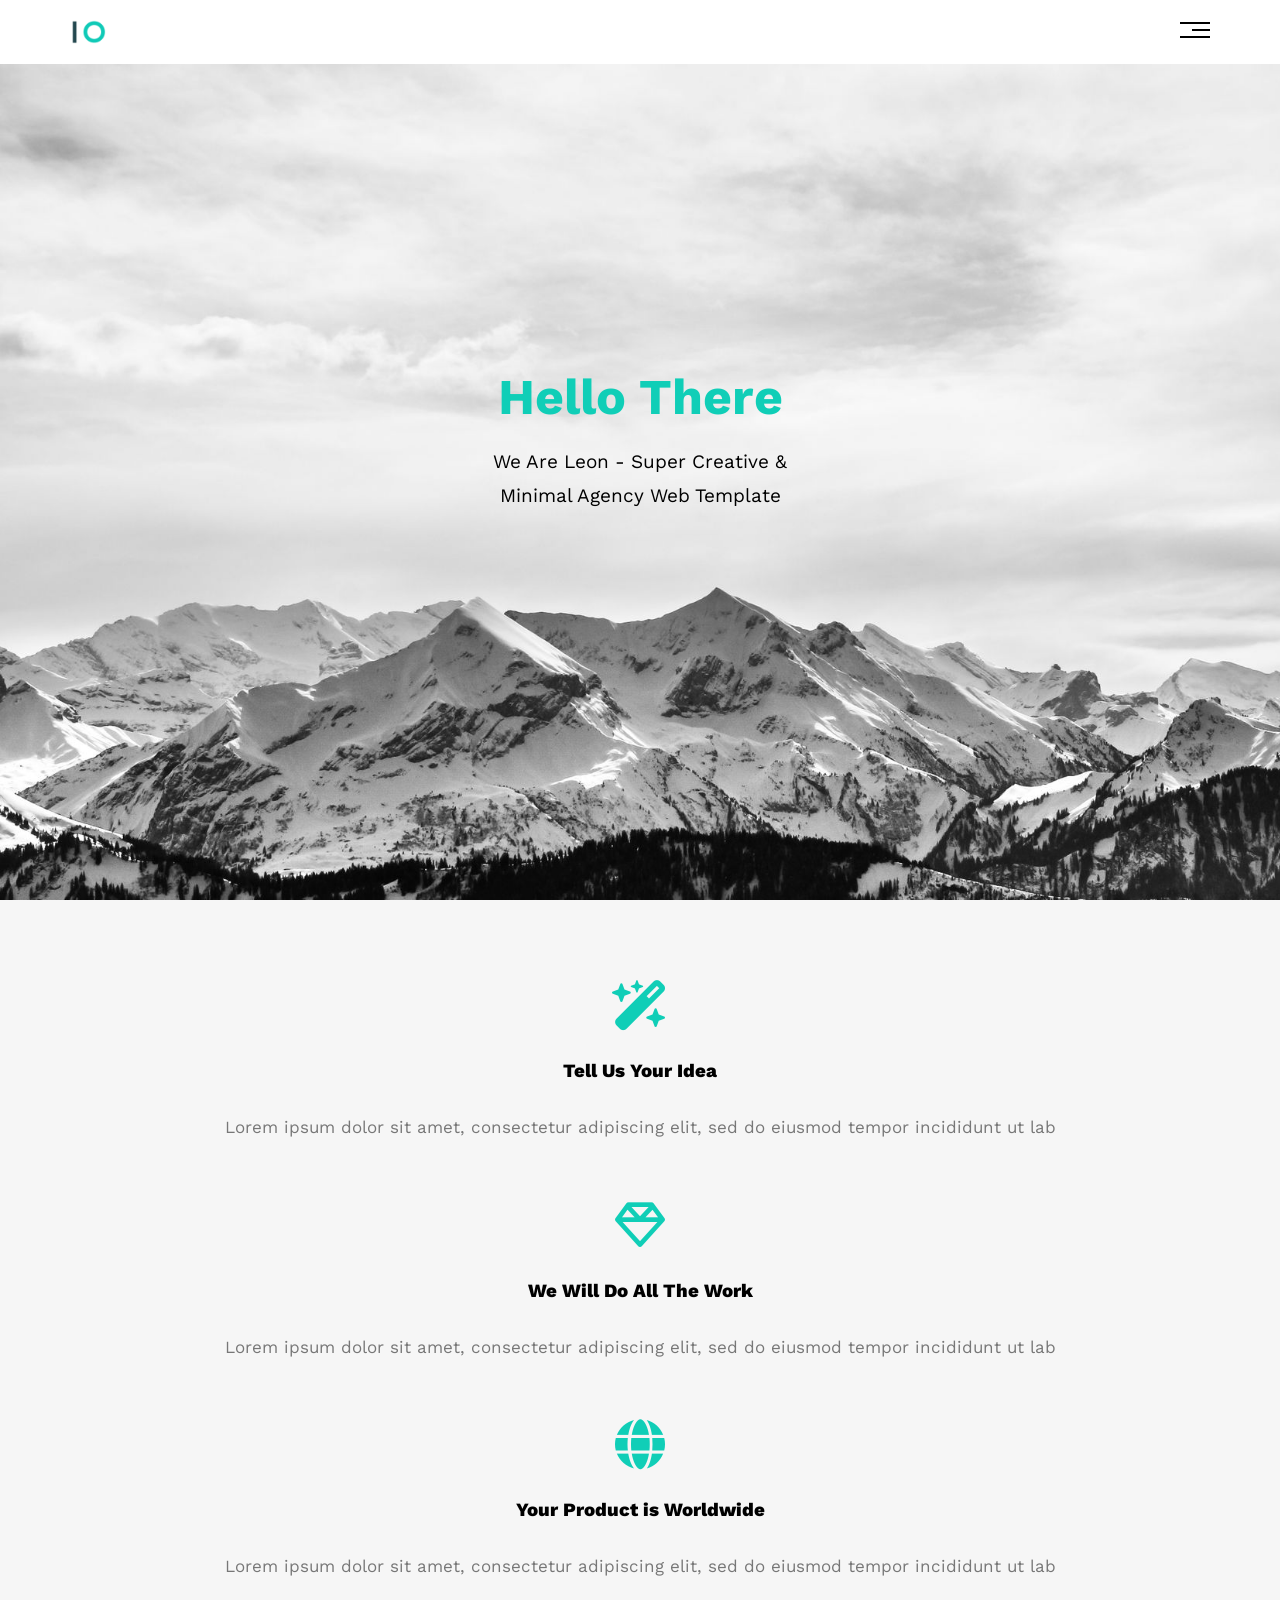
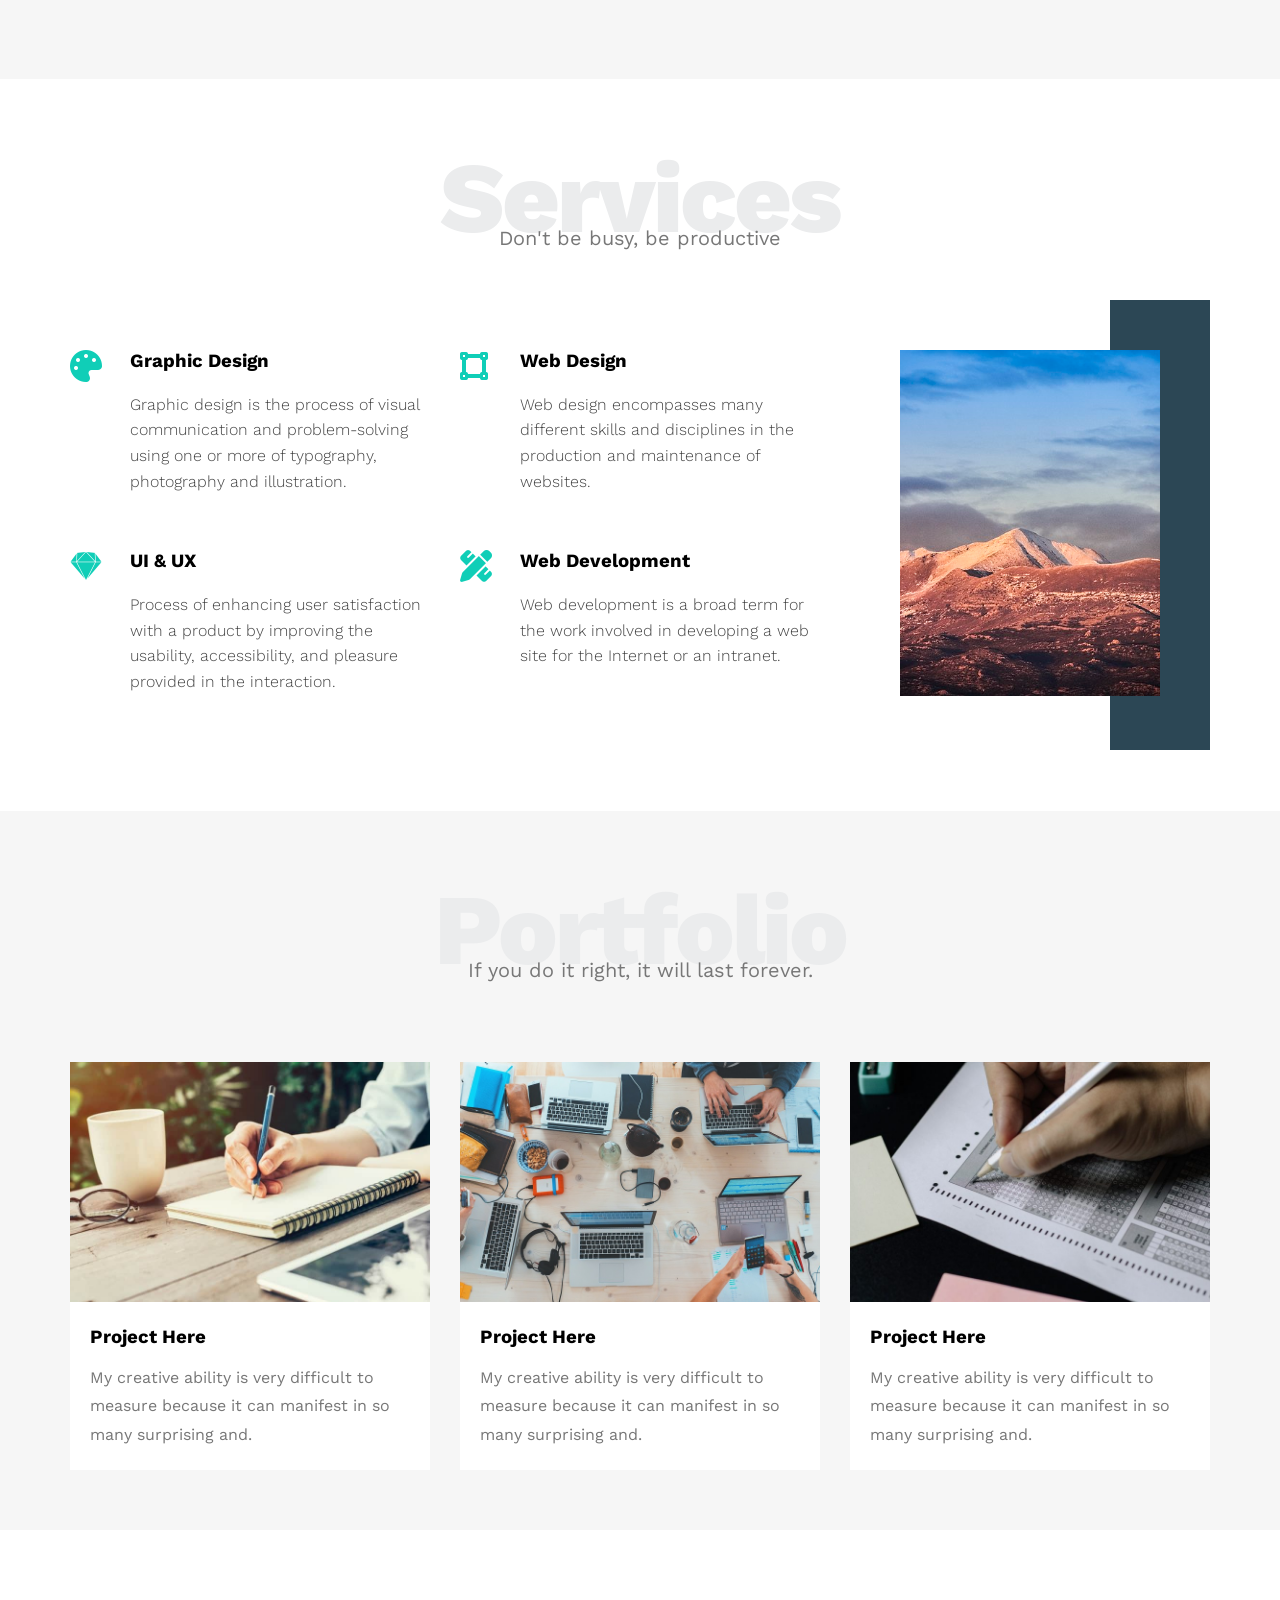
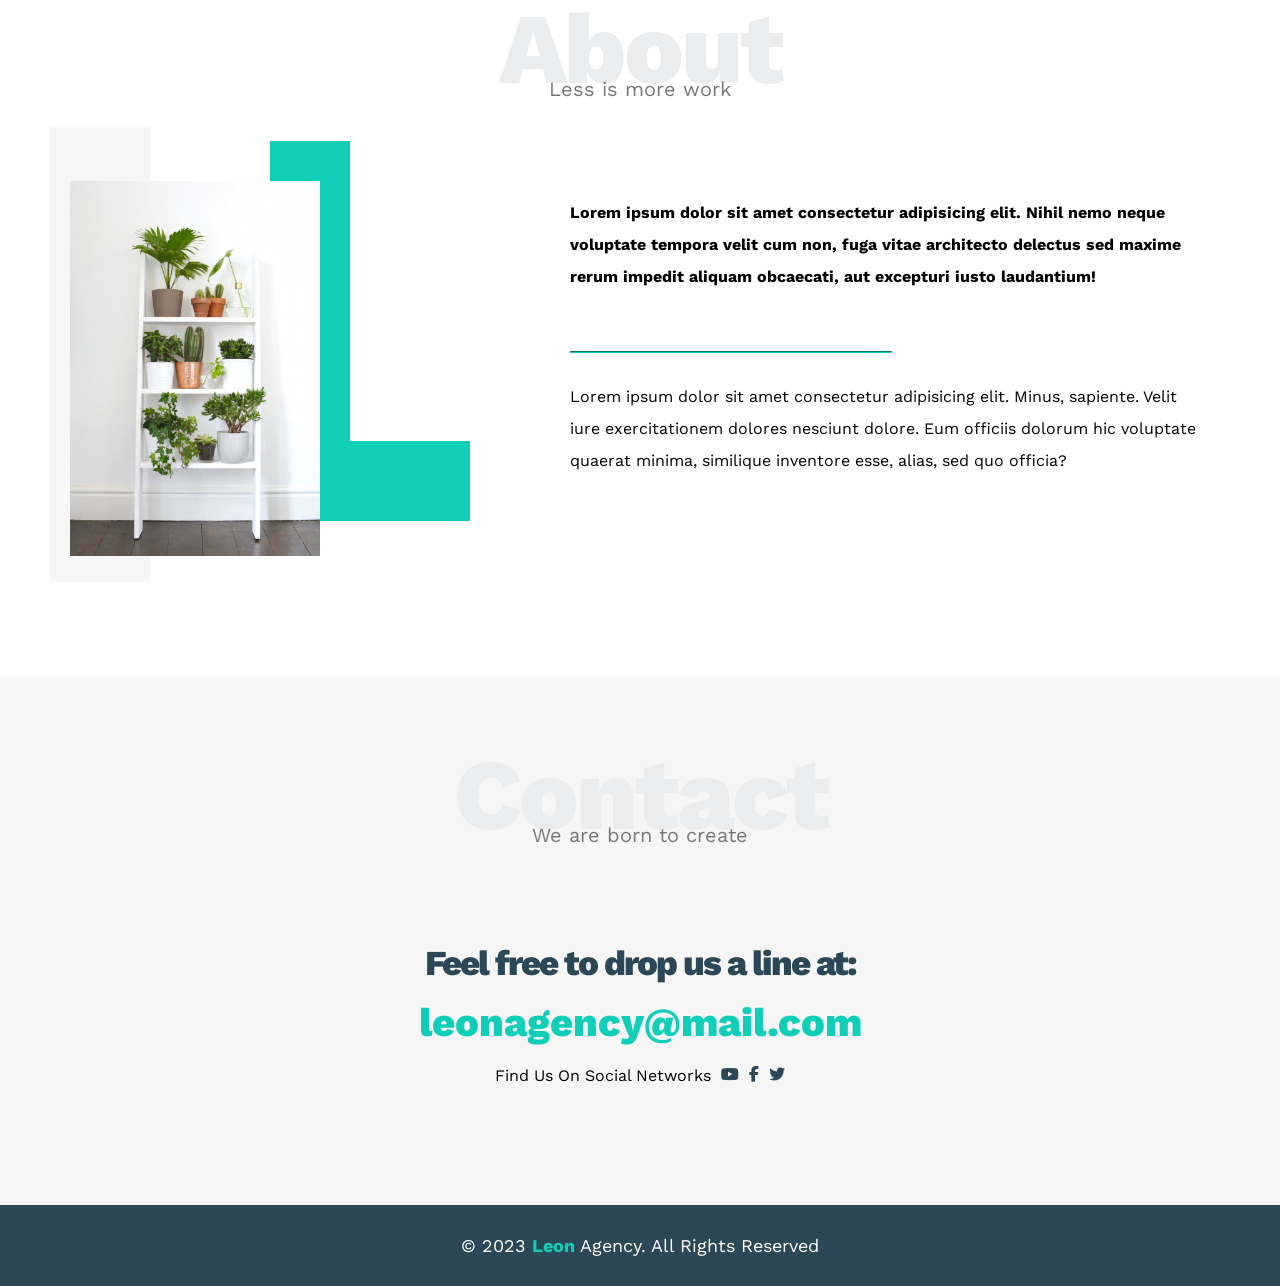
==== commit 4623f500: "finish Update" ====
--- a/index.html
+++ b/index.html
@@ -48,7 +48,7 @@
     </div>
     <!--*end landing section -->
     <!--*Start Features -->
-    <div class="features">
+    <div class="features grid-3">
     <div class="container">
     <div class="feat">
     <i class="fa-solid fa-wand-magic-sparkles"></i>
@@ -69,7 +69,7 @@
     </div>
     <!--*End Features -->
     <!-- *start services -->
-    <div class="services">
+    <div class="services" id="services">
     <div class="container">
         <h2 class="special-heading">Services</h2>
         <p>Don't be busy, be productive</p>
@@ -166,7 +166,7 @@
     </div>
 <!--* End portfolio -->
 <!--* start About -->
-<div class="about">
+<div class="about" id="about">
     <div class="container">
         <h2 class="special-heading">About</h2>
         <p>Less is more work</p>
@@ -191,7 +191,7 @@
 </div>
 <!--* End About -->
 <!--* start contact -->
-<div class="contact">
+<div class="contact" id="contact">
     <div class="container">
         <h2 class="special-heading">Contact</h2>
         <p>We are born to create</p>
--- a/css/main.css
+++ b/css/main.css
@@ -4,6 +4,8 @@
     --second-color: #2c4755;
     --second-padding: 60px;
     --second-background: #f6f6f6;
+    --grid-3: repeat(auto-fit, minmax(300px, 1fr));
+    --main-duration: 0.3s;
 }
 /** end variables */
 /** start global rules */
@@ -11,7 +13,9 @@
     -webkit-box-sizing: border-box;
     -moz-box-sizing: border-box;
     box-sizing: border-box;
-/* start */
+}
+html{
+    scroll-behavior: smooth;
 }
 body {
     font-family: 'Work Sans', sans-serif;
@@ -86,11 +90,11 @@
 }
 .header .links .icon span:nth-child(2) {
     width: 60%;
-    transition:0.3s;
-    -webkit-transition:0.3s;
-    -moz-transition:0.3s;
-    -ms-transition:0.3s;
-    -o-transition:0.3s;
+    transition:var(--main-duration);
+    -webkit-transition:;
+    -moz-transition:;
+    -ms-transition:;
+    -o-transition:;
 }
 .header .links .icon span:last-child {
     width: 100%;
@@ -124,11 +128,11 @@
     padding: 15px;
     color: #333;
     text-decoration: none;
-    transition: 0.3s;
-    -webkit-transition: 0.3s;
-    -moz-transition: 0.3s;
-    -ms-transition: 0.3s;
-    -o-transition: 0.3s;
+    transition: var(--main-duration);
+    -webkit-transition: var(--main-duration);
+    -moz-transition: var(--main-duration);
+    -ms-transition: var(--main-duration);
+    -o-transition: var(--main-duration);
 }
 .header .links ul a:hover{
     padding-left: 25px;
@@ -188,8 +192,8 @@
     background-color: var(--second-background);
 }
 .features .container{
-    display:grid;
-    grid-template-columns: repeat(auto-fit, minmax(300px, 1fr));
+    /* display:grid;
+    grid-template-columns: repeat(auto-fit, minmax(300px, 1fr)); */
     gap: 20px;
 }
 .features .feat{
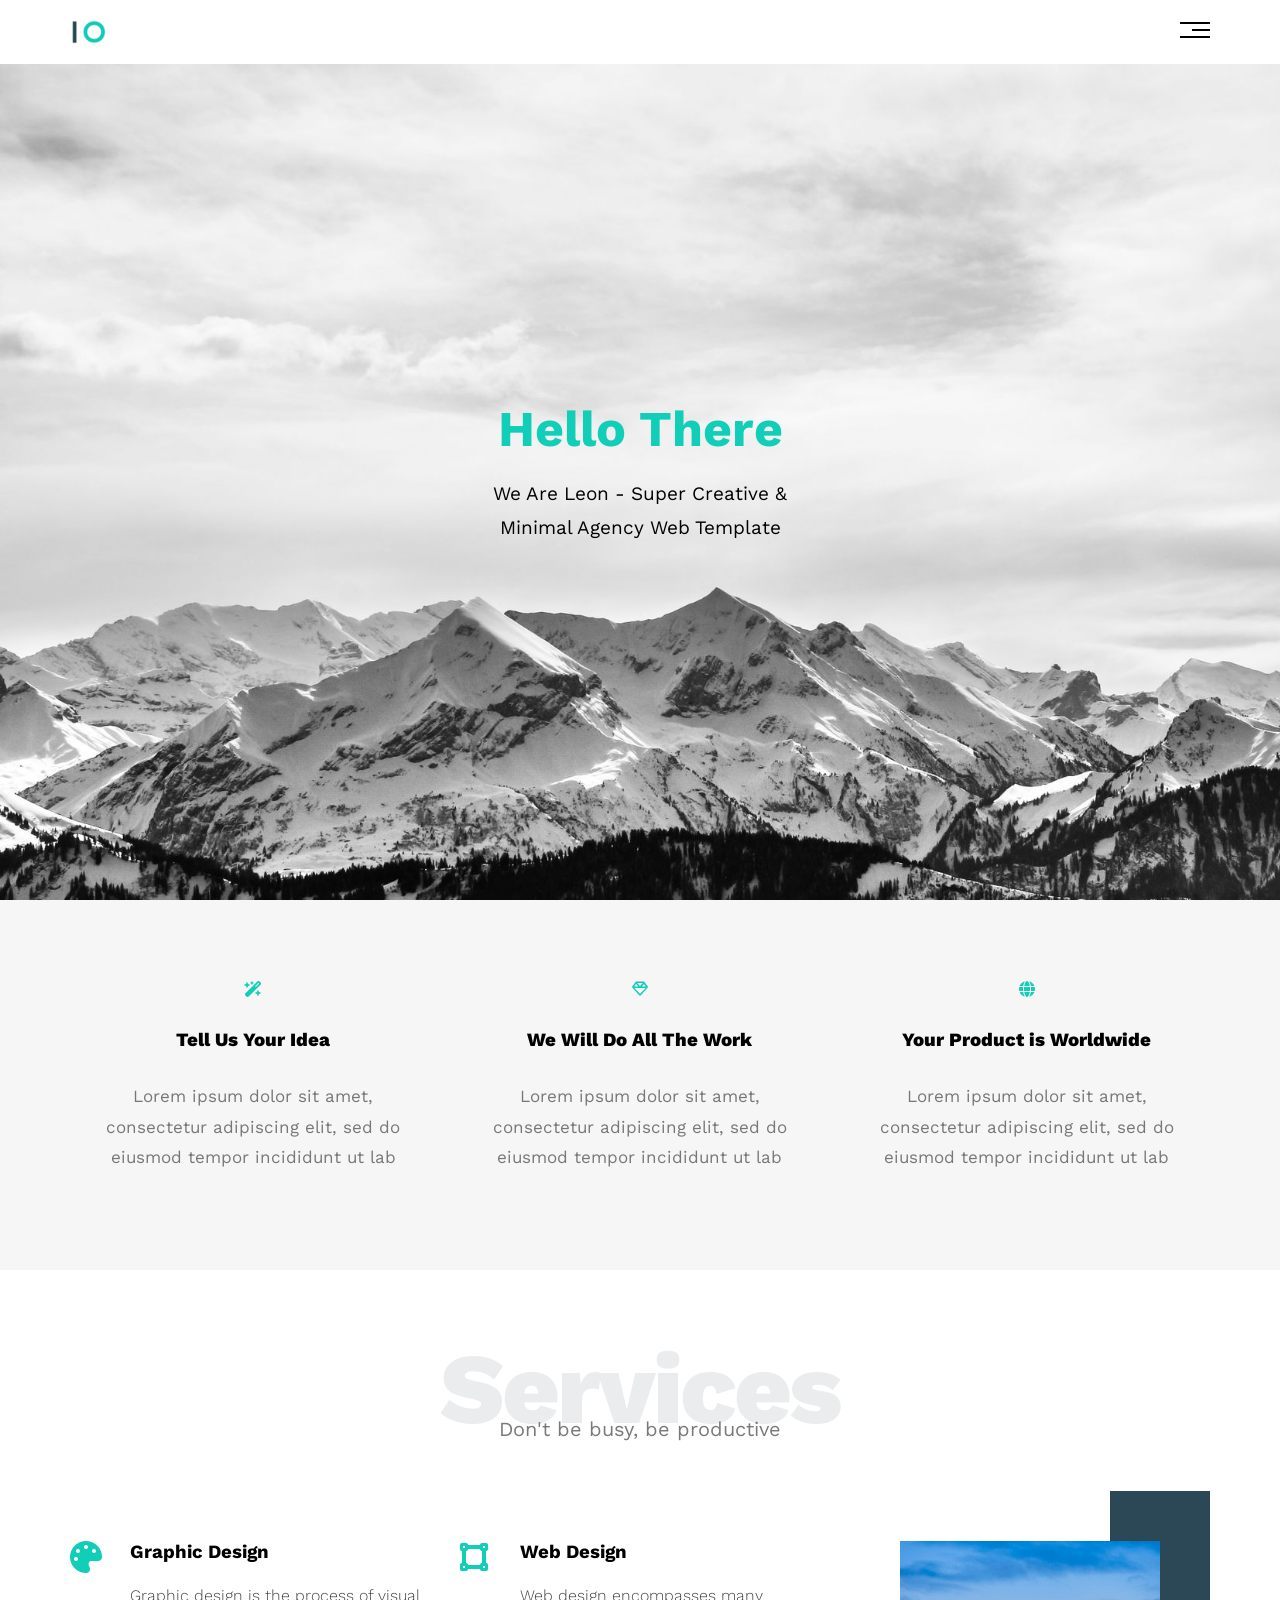
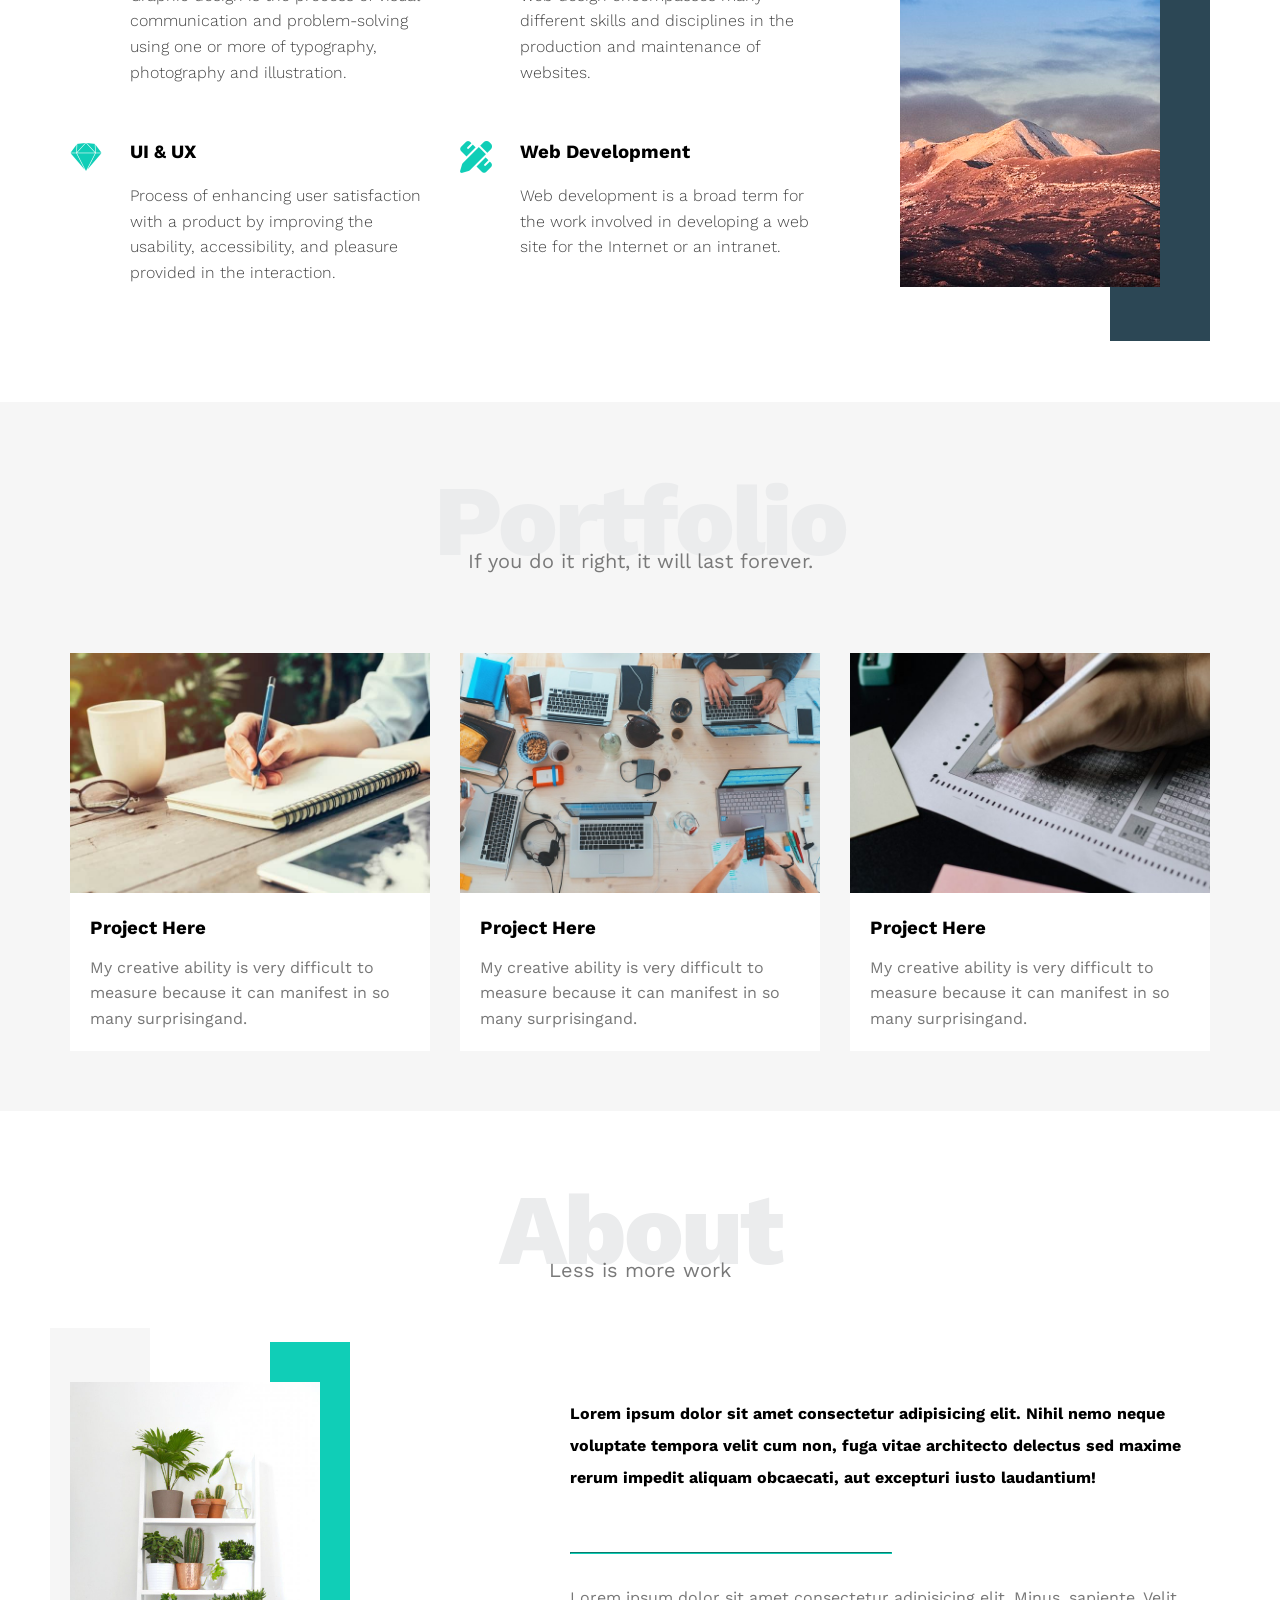
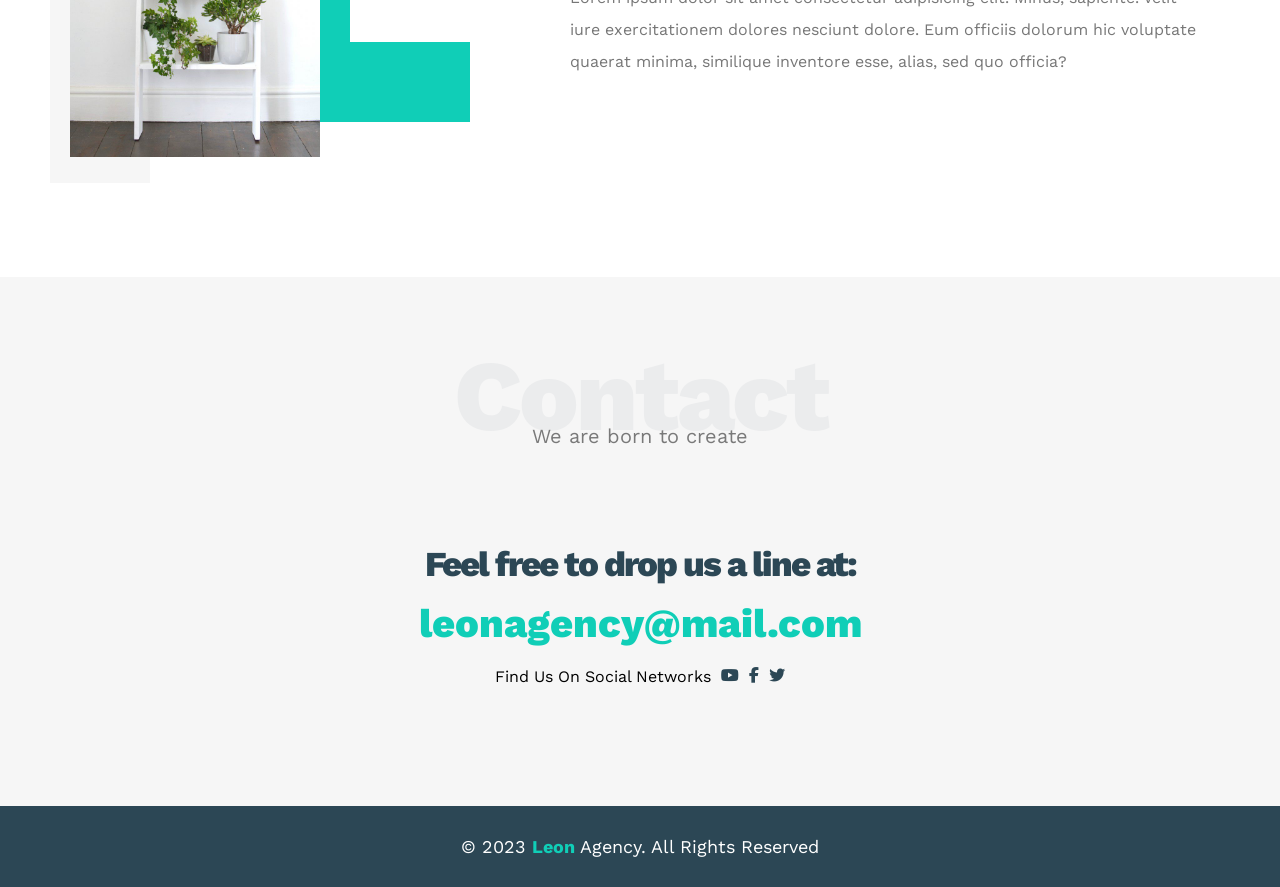
==== commit 57a09533: "fixed bags" ====
--- a/index.html
+++ b/index.html
@@ -3,7 +3,7 @@
 <head>
     <meta charset="UTF-8">
     <meta name="viewport" content="width=device-width, initial-scale=1.0">
-    <title>leno Template one </title>
+    <title>leno | Template one </title>
     <!--* Main Template css -->
     <link rel="stylesheet" href="css/main.css">
     <!--* Render all elements normalize -->
@@ -48,7 +48,7 @@
     </div>
     <!--*end landing section -->
     <!--*Start Features -->
-    <div class="features grid-3">
+    <div class="features">
     <div class="container">
     <div class="feat">
     <i class="fa-solid fa-wand-magic-sparkles"></i>
@@ -141,24 +141,21 @@
     <img decoding="async" src="css/images/portfolio-1.jpg" alt="" />
     <div class="info">
     <h3>Project Here</h3>
-    <p>My creative ability is very difficult to measure because it can manifest in so many surprising
-        and.</p>
+    <p>My creative ability is very difficult to measure because it can manifest in so many surprisingand.</p>
     </div>
     </div>
             <div class="card">
                 <img decoding="async" src="css/images/portfolio-2.jpg" alt="" />
                 <div class="info">
     <h3>Project Here</h3>
-    <p>My creative ability is very difficult to measure because it can manifest in so many surprising
-    and.</p>
+    <p>My creative ability is very difficult to measure because it can manifest in so many surprisingand.</p>
     </div>
     </div>
     <div class="card">
     <img decoding="async" src="css/images/portfolio-3.jpg" alt="" />
     <div class="info">
     <h3>Project Here</h3>
-    <p>My creative ability is very difficult to measure because it can manifest in so many surprising
-    and.</p>
+    <p>My creative ability is very difficult to measure because it can manifest in so many surprisingand.</p>
     </div>
     </div>
     </div>
@@ -185,7 +182,7 @@
         dolores nesciunt dolore. Eum officiis dolorum hic voluptate quaerat minima, similique inventore esse,
         alias, sed quo officia?
     </p>
-            </div>
+    </div>
 </div>
 </div>
 </div>
--- a/css/main.css
+++ b/css/main.css
@@ -4,8 +4,7 @@
     --second-color: #2c4755;
     --second-padding: 60px;
     --second-background: #f6f6f6;
-    --grid-3: repeat(auto-fit, minmax(300px, 1fr));
-    --main-duration: 0.3s;
+    --main-duration: 0.5s;
 }
 /** end variables */
 /** start global rules */
@@ -20,20 +19,11 @@
 body {
     font-family: 'Work Sans', sans-serif;
 }
-
-.parent{ background-color: #f0f0f0;}
-
-.container{
+.container {
     padding-left: 15px;
     padding-right: 15px;
+    margin-left: auto;
     margin-right: auto;
-    margin-left: auto;
-}
- /** Small devices  */
-@media (min-width: 576px) {
-    .container{
-        width: 560px;
-    }
 }
 /** Small */
 @media (min-width: 768px) {
@@ -50,24 +40,23 @@
 /* *Large */
 @media (min-width: 1200px) {
     .container {
-        width: 1170px;}
+        width: 1170px;
+    }
 }
 /** end global rules */
-
 /*! start header */
-.header{
-    padding: 20px 0;
-}
-.header .container{
+.header {
+    padding: 20px;
+}
+.header .container {
     display: flex;
     justify-content: space-between;
     align-items: center;
 }
-.header .logo{
+.header .logo {
     width: 60px;
-    
-}
-.header .links{
+}
+.header .links {
     position: relative;
 }
 .header .links:hover .icon span:nth-child(2) {
@@ -78,9 +67,8 @@
     display: flex;
     flex-wrap: wrap;
     justify-content: flex-end;
-    
-}
-.header .links .icon span{
+}
+.header .links .icon span {
     background-color: black;
     margin-bottom: 5px;
     height: 2px;
@@ -91,16 +79,16 @@
 .header .links .icon span:nth-child(2) {
     width: 60%;
     transition:var(--main-duration);
-    -webkit-transition:;
-    -moz-transition:;
-    -ms-transition:;
-    -o-transition:;
+    -webkit-transition:var(--main-duration);
+    -moz-transition:var(--main-duration);
+    -ms-transition:var(--main-duration);
+    -o-transition:var(--main-duration);
 }
 .header .links .icon span:last-child {
     width: 100%;
 }
 .header .links ul {
-list-style: none;
+    list-style: none;
     background: #f6f6f6;
     margin: 0;
     padding: 0;
@@ -111,11 +99,11 @@
     display: none;
     z-index: 1;
 }
-.header .links:hover ul{
+.header .links:hover ul {
     display: block;
 }
 .header .links ul::before {
-    content:"";
+content:"";
 border-width: 10px;
 border-style: solid;
 border-color: transparent transparent #f6f6f6 transparent;
@@ -123,7 +111,7 @@
 top: -20px;
 right: 5px;
 }
-.header .links ul a{
+.header .links ul li a {
     display: block;
     padding: 15px;
     color: #333;
@@ -134,10 +122,10 @@
     -ms-transition: var(--main-duration);
     -o-transition: var(--main-duration);
 }
-.header .links ul a:hover{
+.header .links ul li a:hover {
     padding-left: 25px;
 }
-.header .links ul li:not(:last-child) {
+.header .links ul li:not(:last-child) a {
     border-bottom: 1px solid #ddd;
 }
 /*! end header */
@@ -154,7 +142,16 @@
 margin:-30px 0 0;
 font-size: 20px;
 text-align: center;
-color: #777;
+color: #797979;
+}
+@media (max-width: 767px) {
+    .special-heading {
+        font-size: 60px;
+    }
+
+    .special-heading+p {
+        margin-top: -20px;
+    }
 }
 /** end components */
 /** start landing section */
@@ -163,7 +160,7 @@
     background-image: url("/css/images/landing1.jpg");
     background-size: cover;
     height: calc(100vh - 64px);
-    /* position: relative; */
+    position: relative;
 }
 .landing .intro-text{
     position: absolute;
@@ -192,16 +189,15 @@
     background-color: var(--second-background);
 }
 .features .container{
-    /* display:grid;
-    grid-template-columns: repeat(auto-fit, minmax(300px, 1fr)); */
-    gap: 20px;
+    display:grid;
+    grid-template-columns: repeat(auto-fill, minmax(300px, 1fr)); 
+    grid-gap: 20px;
 }
 .features .feat{
     padding: 20px;
     text-align: center;
 }
 .features .feat i{
-    font-size: 50px;
     color: var(--main-color);
 }
 .features .feat h3{
@@ -281,8 +277,8 @@
 }
 .portfolio .portfolio-content {
     display: grid;
-    grid-template-columns: repeat(auto-fit, minmax(300px, 1fr));
-    gap: 30px;
+    grid-template-columns: repeat(auto-fill, minmax(300px, 1fr));
+    grid-gap: 30px;
     margin-top: 80px;
 }
 .portfolio .card{
@@ -299,7 +295,7 @@
 }
 .portfolio  .portfolio-content .card  .info p{
     color: #777;
-    line-height: 1.8;
+    line-height: 1.6;
     margin-bottom: 0;
 }
 /* * end Portfolio */
@@ -309,7 +305,7 @@
     padding-bottom: calc(var(--second-padding) + 60px);
 }
 .about .about-content {
-        margin-top: 80px;
+        margin-top: 100px;
         display: flex;
         flex-wrap: wrap;
         justify-content: space-between;
@@ -320,20 +316,20 @@
         align-items: center;
     }
 }
-.about .image{
+.about .about-content .image{
     position: relative;
     width: 250px;
     height: 375px;
 }
 @media (max-width: 991px) {
-    .about .image{
+    .about .about-content .image{
         margin: 0 auto 60px;
     }
 }
-.about .image img{
+.about .about-content .image img {
 max-width: 100%;
 }
-.about .image::before {
+.about .about-content .image::before {
     content: "";
         content: "";
             background-color: var(--second-background);
@@ -344,8 +340,8 @@
             left: -20px;
             z-index: -1;
 }
-.about .image::after {
-top: -40px;
+.about .about-content .image::after {
+    top:-40px;
     content: "";
     position: absolute;
     width: 120px;
@@ -356,8 +352,8 @@
     right: -150px;
 }
 @media (max-width: 991px) {
-    .about .image::before,
-    .about .image::after{
+    .about .about-content .image::before,
+    .about .about-content .image::after{
     display: none;
     }
 }
@@ -376,6 +372,7 @@
 }
 .about .text p:last-of-type {
     line-height: 2;
+    color: #777;
 }
 /* * end About */
 /* * start contact */
@@ -405,9 +402,9 @@
 }
 .contact .info .social{
         display: flex;
-            justify-content: center;
-            margin-top: 20px;
-            font-size: 16px;
+        justify-content: center;
+        margin-top: 20px;
+        font-size: 16px;
 }
 .contact .info i{
     margin-left: 10px;
